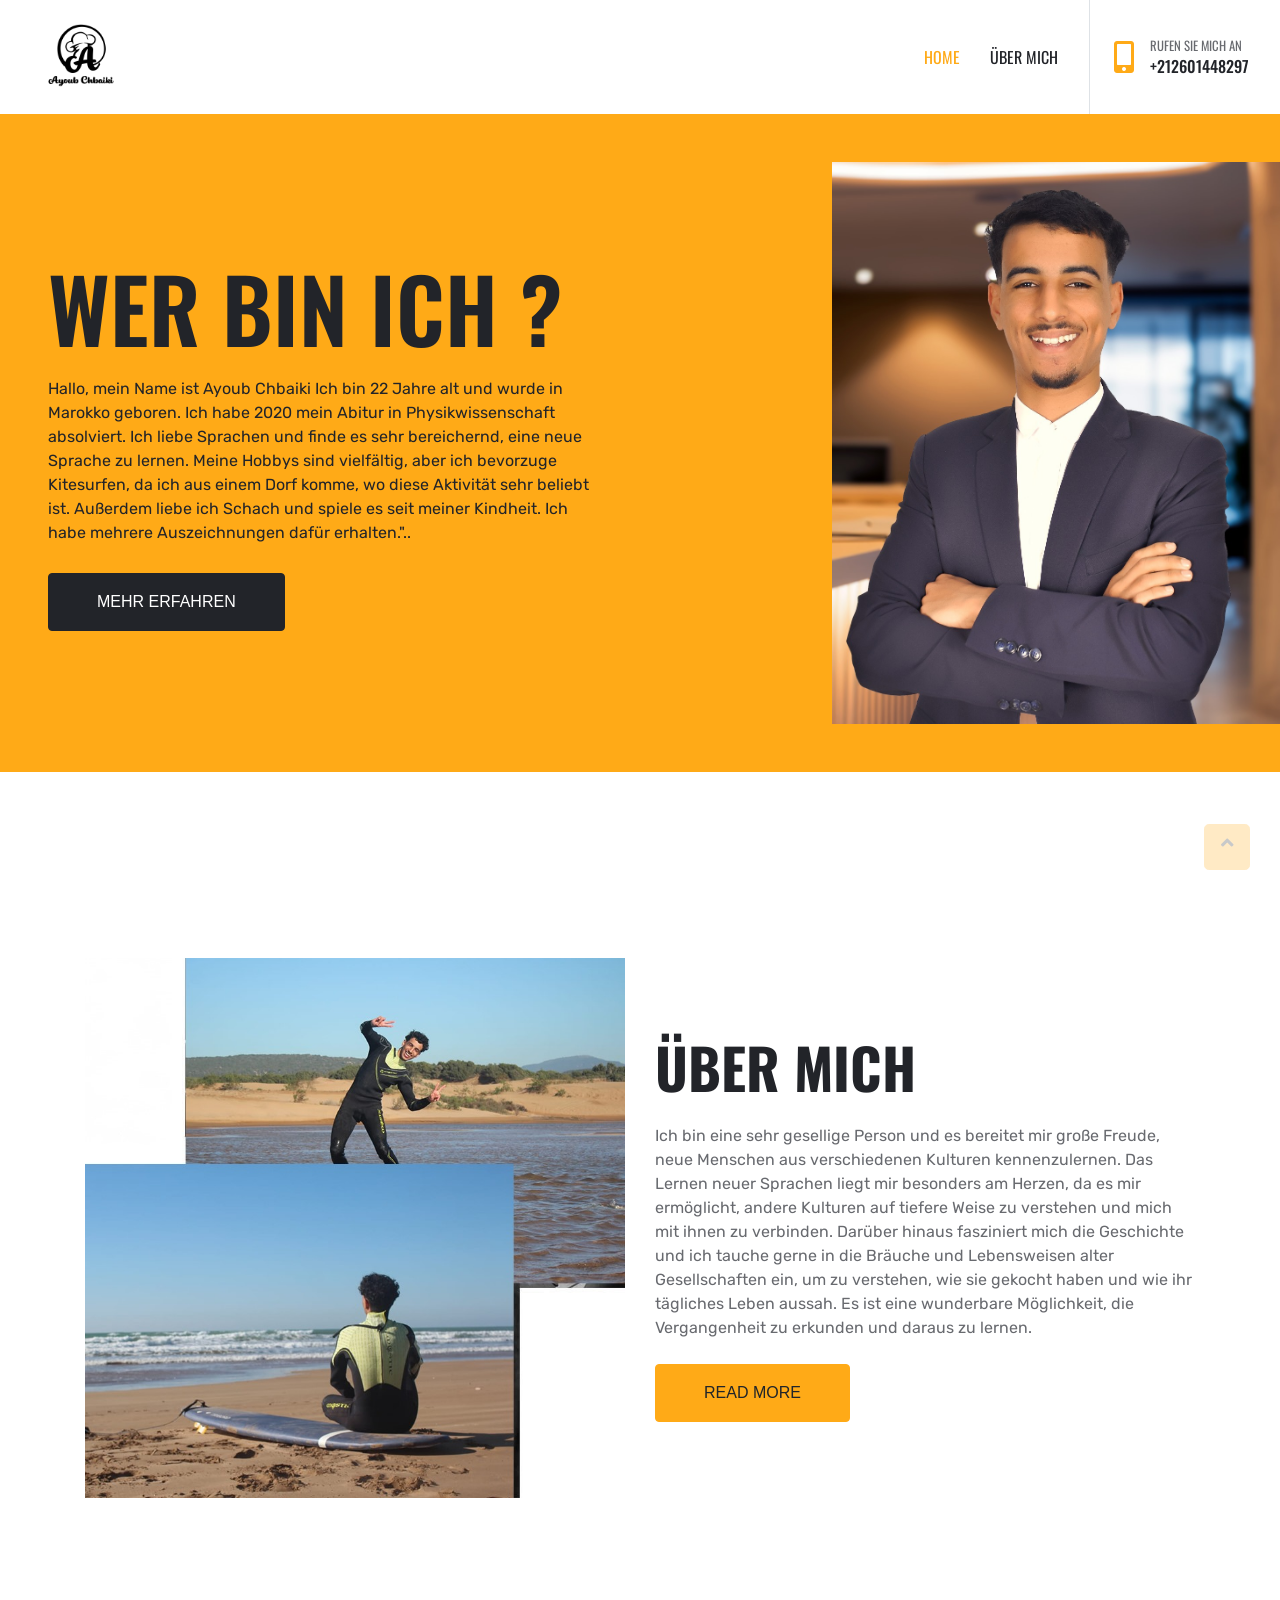
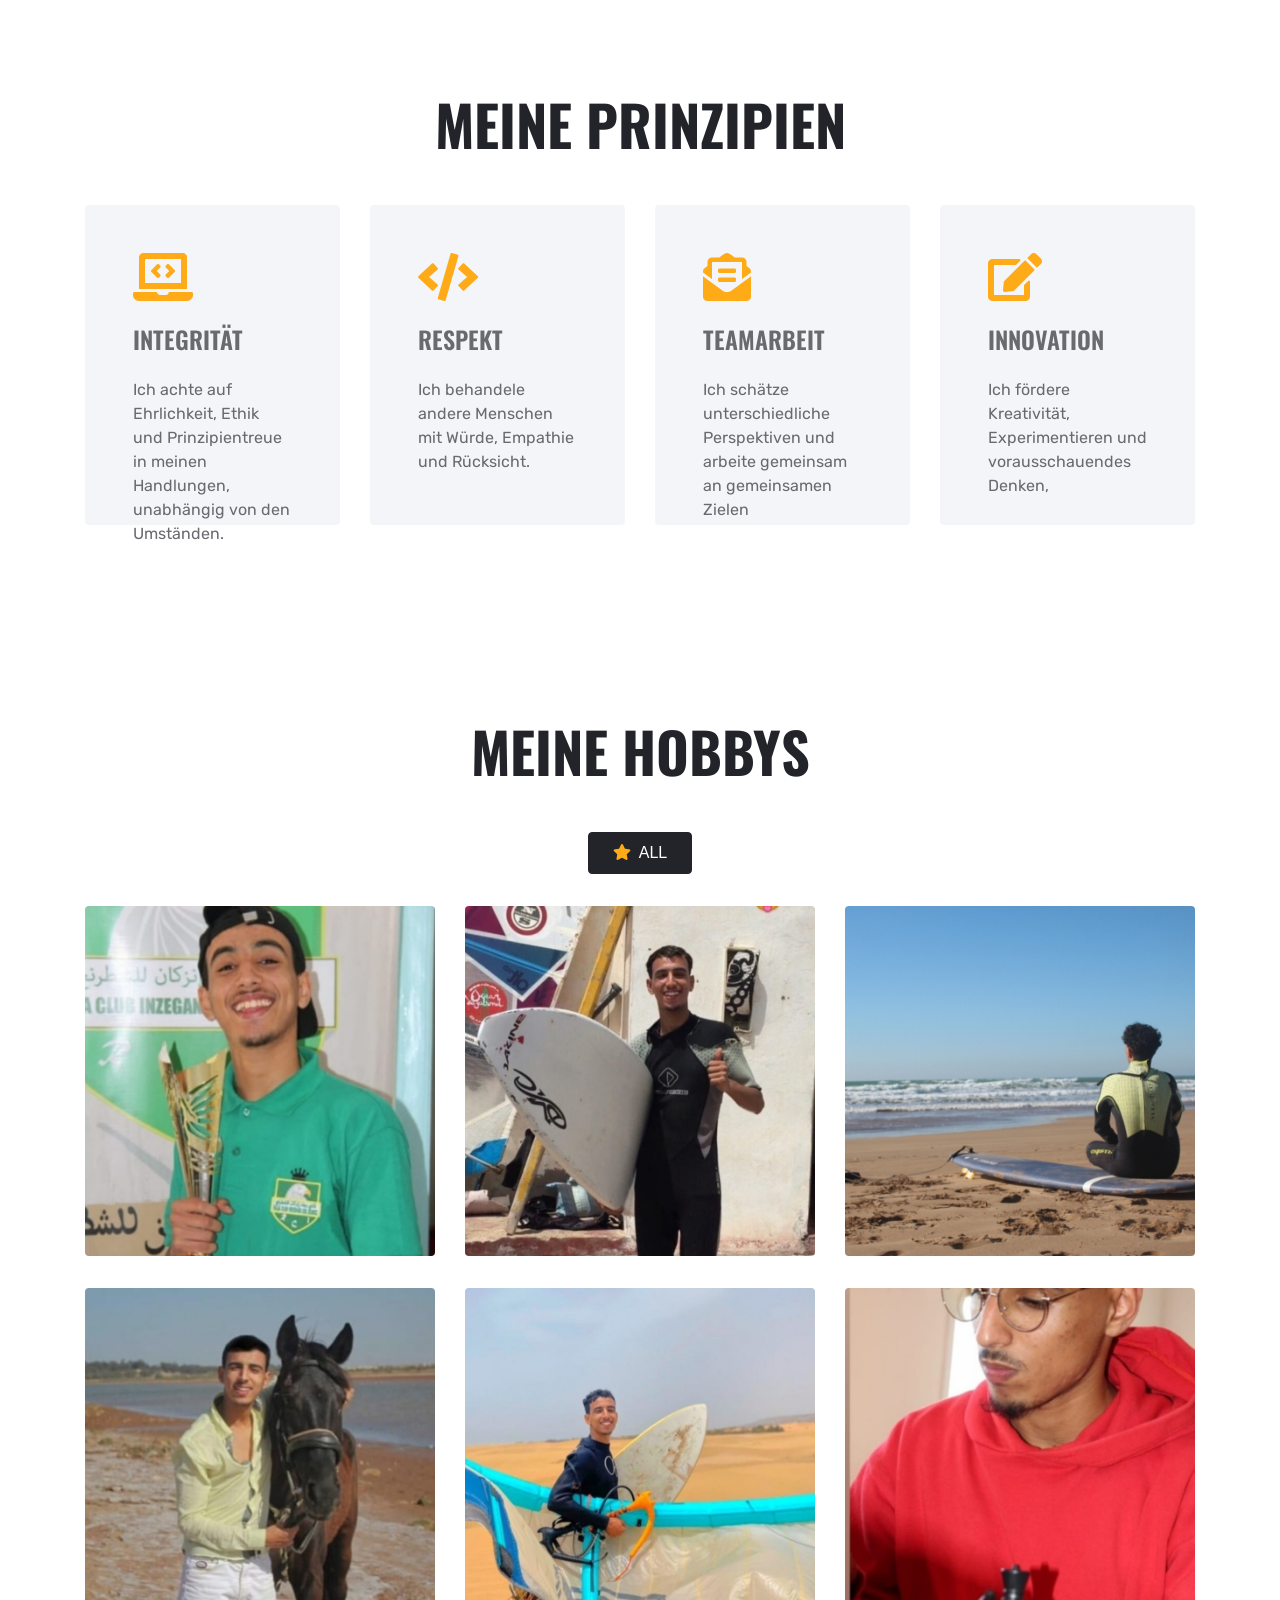
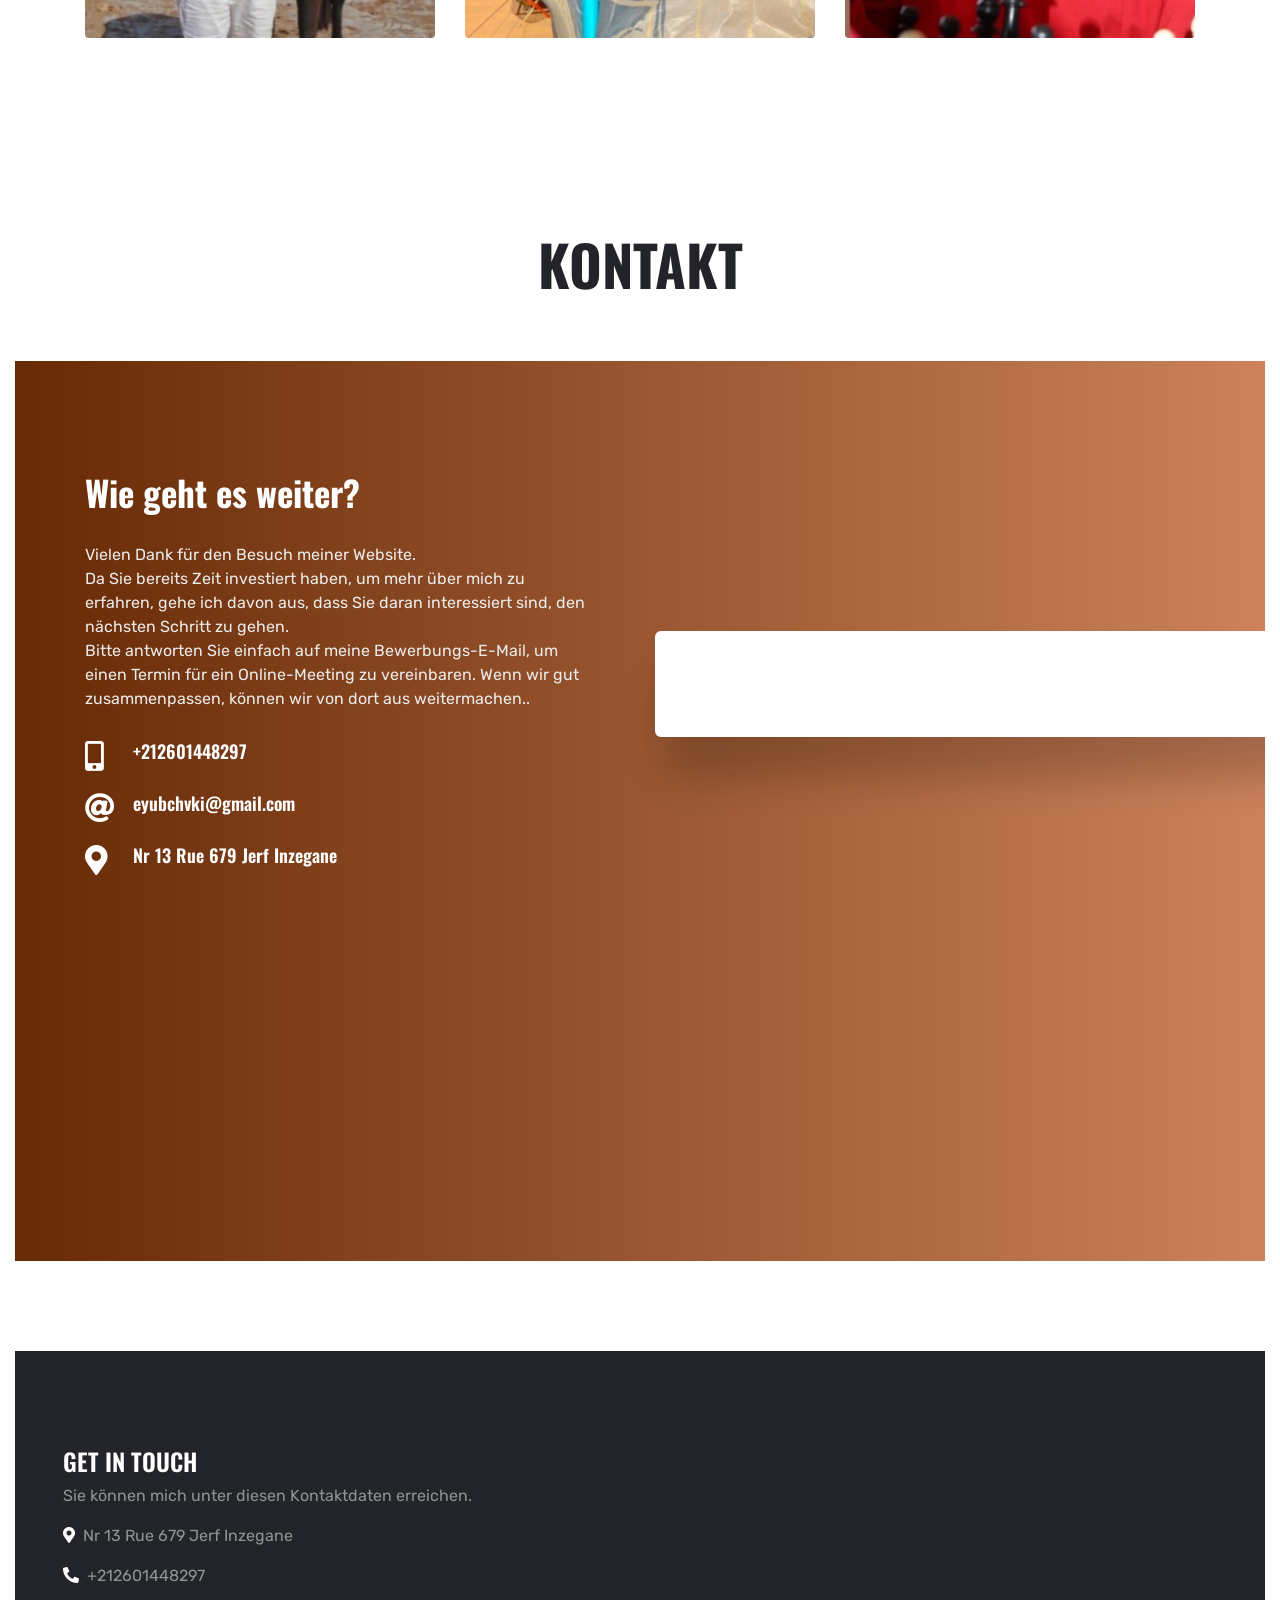
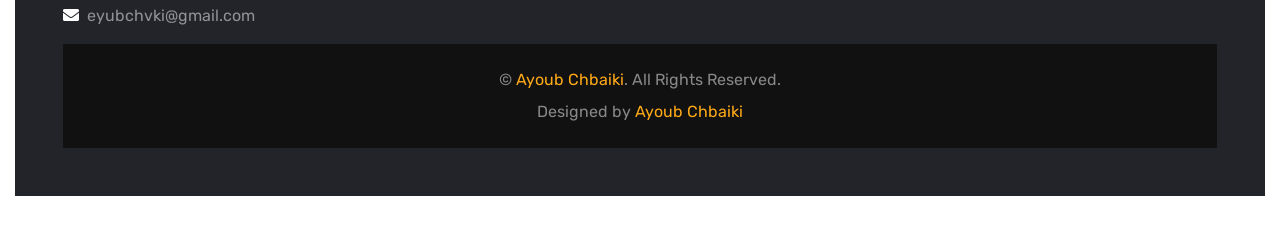
==== index.html @ 662f970b "Add files via upload" ====
<html lang="en">
<head>
    <meta charset="UTF-8">
    <meta name="viewport" content="width=device-width, initial-scale=1.0">
    <title>Wilkommen</title>
</head>
<body>
    <!DOCTYPE html>
<html lang="en">

<head>
    <meta charset="utf-8">
    <title>Ayoub Chbaiki</title>
    <meta content="width=device-width, initial-scale=1.0" name="viewport">
    <meta content="Free HTML Templates" name="keywords">
    <meta content="Free HTML Templates" name="description">

    <!-- Favicon -->
    <link href="img/favicon.ico" rel="icon">

    <!-- Google Web Fonts -->
    <link rel="preconnect" href="https://fonts.gstatic.com">
    <link href="https://fonts.googleapis.com/css2?family=Oswald:wght@400;500;600;700&family=Rubik&display=swap" rel="stylesheet"> 

    <!-- Font Awesome -->
    <link href="https://cdnjs.cloudflare.com/ajax/libs/font-awesome/5.15.0/css/all.min.css" rel="stylesheet">

    <!-- Libraries Stylesheet -->
    <link href="lib/owlcarousel/assets/owl.carousel.min.css" rel="stylesheet">
    <link href="lib/lightbox/css/lightbox.min.css" rel="stylesheet">

    <!-- Customized Bootstrap Stylesheet -->
    <link href="css/style.css" rel="stylesheet">
</head>

<body>
    <!-- Navbar Start -->
    <div class="container-fluid bg-white position-relative">
        <nav class="navbar navbar-expand-lg bg-white navbar-light py-3 py-lg-0">
            <a href="index.html" class="navbar-brand text-secondary">
          <img src="img/sbg (1).png" alt="" class="small-image">
            </a>
            <button type="button" class="navbar-toggler" data-toggle="collapse" data-target="#navbarCollapse">
                <span class="navbar-toggler-icon"></span>
            </button>
            <div class="collapse navbar-collapse" id="navbarCollapse">
                <div class="navbar-nav ml-auto py-0 pr-3 border-right">
                    <a href="ayoub.html" class="nav-item nav-link active">Home</a>
                    <a href="about.html" class="nav-item nav-link">Über mich </a>
                        </div>
               
                <div class="d-none d-lg-flex align-items-center pl-4">
                    <i class="fa fa-2x fa-mobile-alt text-primary mr-3"></i>
                    <div>
                        <h6 class="text-body text-uppercase mb-1"><small>Rufen Sie mich an </small></h6>
                        <h6 class="m-0">+212601448297</h6>
                    </div>
                </div>
            </div>
        </nav>
    </div>
    <!-- Navbar End -->


    <!-- Header Start -->
    <div class="container-fluid bg-primary py-5 px-0" style="margin-bottom: 90px;">
        <div class="row mx-0 align-items-center">
            <div class="col-lg-6 px-md-5 text-center text-lg-left">
                <h3 class="display-2 text-uppercase mb-3">Wer bin ich ?</h3>
                <p class="text-dark mb-4">Hallo, mein Name ist Ayoub Chbaiki
                     Ich bin 22 Jahre alt und wurde in Marokko geboren. Ich habe 2020 mein Abitur in Physikwissenschaft absolviert. Ich liebe Sprachen und finde es sehr bereichernd, eine neue Sprache zu lernen. Meine Hobbys sind vielfältig, aber ich bevorzuge Kitesurfen, da ich aus einem Dorf komme, wo diese Aktivität sehr beliebt ist. Außerdem liebe ich Schach und spiele es seit meiner Kindheit.
                     Ich habe mehrere Auszeichnungen dafür erhalten."..</p>
                <a href="about.html" class="btn btn-dark text-uppercase mt-1 py-3 px-5" >Mehr erfahren</a>
            </div>
            <div class="col-lg-6 px-0 text-right">
                <img src="img/Ab.jpg" alt="" width="70%" height="70%">
            </div>
        </div>
    </div>
    <!-- Header End -->


    <!-- About Start -->
    <div class="container-fluid py-5">
        <div class="container py-5">
            <div class="row align-items-center">
                <div class="col-lg-6">
                    <img class="img-fluid mb-4 mb-lg-0" src="img/Surf.jpeg" alt="">
                </div>
                <div class="col-lg-6">
                    <h1 class="display-4 text-uppercase mb-4">ÜBER MICH</h1>
                    <p class="mb-4">Ich bin eine sehr gesellige Person und es bereitet mir große Freude, 
                        neue Menschen aus verschiedenen Kulturen kennenzulernen. 
                        Das Lernen neuer Sprachen liegt mir besonders am Herzen,
                         da es mir ermöglicht, andere Kulturen auf tiefere Weise zu verstehen und mich mit ihnen zu verbinden.
                          Darüber hinaus fasziniert mich die Geschichte und ich tauche gerne in die Bräuche und Lebensweisen alter
                           Gesellschaften ein, um zu verstehen, wie sie gekocht haben und wie ihr tägliches Leben aussah. 
                           Es ist eine wunderbare Möglichkeit,
                         die Vergangenheit zu erkunden und daraus zu lernen.</p>
                    <a href="" class="btn btn-primary text-uppercase py-3 px-5">Read More</a>
                </div>
            </div>
        </div>
    </div>
    <!-- About End -->
    

    <!-- Services Start -->
    <div class="container-fluid py-5">
        <div class="container pt-5 pb-3">
            <h1 class="display-4 text-uppercase text-center mb-5">Meine Prinzipien</h1>
            <div class="row">
                <div class="col-lg-3 mb-2">
                    <div class="service-item rounded p-5 mb-4">
                        <i class="fa fa-3x fa-laptop-code text-primary mb-4"></i>
                        <h4 class="text-uppercase mb-4"><span class="d-block text-body">Integrität</span></h4>
                        <p class="m-0">Ich achte auf Ehrlichkeit, Ethik und Prinzipientreue in meinen Handlungen, unabhängig von den Umständen.</p>
                    </div>
                </div>
                <div class="col-lg-3 mb-2">
                    <div class="service-item rounded p-5 mb-4">
                        <i class="fa fa-3x fa-code text-primary mb-4"></i>
                        <h4 class="text-uppercase mb-4"><span class="d-block text-body">Respekt</span></h4>
                        <p class="m-0">Ich behandele andere Menschen mit Würde, Empathie und Rücksicht.</p>
                    </div>
                </div>
                <div class="col-lg-3 mb-2">
                    <div class="service-item rounded p-5 mb-4">
                        <i class="fa fa-3x fa-envelope-open-text text-primary mb-4"></i>
                        <h4 class="text-uppercase mb-4"><span class="d-block text-body">Teamarbeit</span></h4>
                        <p class="m-0">Ich schätze unterschiedliche Perspektiven und arbeite gemeinsam an gemeinsamen Zielen</p>
                    </div>
                </div>
                <div class="col-lg-3 mb-2">
                    <div class="service-item rounded p-5 mb-4">
                        <i class="fa fa-3x fa-edit text-primary mb-4"></i>
                        <h4 class="text-uppercase mb-4"><span class="d-block text-body">Innovation</span></h4>
                        <p class="m-0">Ich fördere Kreativität, Experimentieren und vorausschauendes Denken,</p>
                    </div>
                </div>
            </div>
        </div>
    </div>
    <!-- Services End -->


    <!-- Portfolio Start -->
    <div class="container-fluid py-5">
        <div class="container pt-5 pb-3">
            <h1 class="display-4 text-uppercase text-center mb-5">Meine Hobbys</h1>
            <div class="row">
                <div class="col-12 text-center mb-2">
                    <ul class="list-inline mb-4" id="portfolio-flters">
                        <li class="btn btn-outline-dark text-uppercase py-2 px-4 active" data-filter="*">
                            <i class="fa fa-star text-primary mr-2"></i>All
                        </li>

                    </ul>
                </div>
            </div>
            <div class="row portfolio-container">
                <div class="col-lg-4 col-md-6 mb-4 portfolio-item first">
                    <div class="position-relative rounded overflow-hidden mb-2">
                        <img class="img-fluid w-100" src="img/1.jpg" alt="">
                        <div class="portfolio-btn d-flex align-items-center justify-content-center">
                            <a href="img/1.jpg" data-lightbox="portfolio">
                                <i class="fa fa-4x fa-plus text-primary"></i>
                            </a>
                        </div>
                    </div>
                </div>
                <div class="col-lg-4 col-md-6 mb-4 portfolio-item second">
                    <div class="position-relative rounded overflow-hidden mb-2">
                        <img class="img-fluid w-100" src="img/2.jpg" alt="">
                        <div class="portfolio-btn d-flex align-items-center justify-content-center">
                            <a href="img/2.jpg" data-lightbox="portfolio">
                                <i class="fa fa-4x fa-plus text-primary"></i>
                            </a>
                        </div>
                    </div>
                </div>
                <div class="col-lg-4 col-md-6 mb-4 portfolio-item first">
                    <div class="position-relative rounded overflow-hidden mb-2">
                        <img class="img-fluid w-100" src="img/3.jpg" alt="">
                        <div class="portfolio-btn d-flex align-items-center justify-content-center">
                            <a href="img/3.jpg" data-lightbox="portfolio">
                                <i class="fa fa-4x fa-plus text-primary"></i>
                            </a>
                        </div>
                    </div>
                </div>
                <div class="col-lg-4 col-md-6 mb-4 portfolio-item second">
                    <div class="position-relative rounded overflow-hidden mb-2">
                        <img class="img-fluid w-100" src="img/4.jpg" alt="">
                        <div class="portfolio-btn d-flex align-items-center justify-content-center">
                            <a href="img/4.jpg" data-lightbox="portfolio">
                                <i class="fa fa-4x fa-plus text-primary"></i>
                            </a>
                        </div>
                    </div>
                </div>
                <div class="col-lg-4 col-md-6 mb-4 portfolio-item first">
                    <div class="position-relative rounded overflow-hidden mb-2">
                        <img class="img-fluid w-100" src="img/6.jpg" alt="">
                        <div class="portfolio-btn d-flex align-items-center justify-content-center">
                            <a href="img/6.jpg" data-lightbox="portfolio">
                                <i class="fa fa-4x fa-plus text-primary"></i>
                            </a>
                        </div>
                    </div>
                </div>
                <div class="col-lg-4 col-md-6 mb-4 portfolio-item second">
                    <div class="position-relative rounded overflow-hidden mb-2">
                        <img class="img-fluid w-100" src="img/5.jpg" alt="">
                        <div class="portfolio-btn d-flex align-items-center justify-content-center">
                            <a href="img/5.jpg" data-lightbox="portfolio">
                                <i class="fa fa-4x fa-plus text-primary"></i>
                            </a>
                        </div>
                    </div>
                </div>
            </div>
        </div>
    </div>
    <!-- Portfolio End -->


    <!-- Pricing Plan Start -->
    <div class="container-fluid py-5">
        <div class="container pt-5 pb-3">
            <h1 class="display-4 text-uppercase text-center mb-5">Kontakt</h1>
                        </div>
                        


    <!-- Contact Start -->
    <section class="section-bg" style="background-image: url(https://i.ibb.co/9p3Cnk9/slider-2.jpg);"  data-scroll-index="7">
        <div class="overlay pt-100 pb-100 ">
          <div class="container">
             <div class="row">
                  <div class="col-lg-6 d-flex align-items-center">
                      <div class="contact-info">

                          <h2 class="contact-title">Wie geht es weiter? </h2>
<p>Vielen Dank für den Besuch meiner Website. 
    <br>Da Sie bereits Zeit investiert haben, um mehr über mich zu erfahren, gehe ich davon aus, dass Sie daran interessiert sind, den nächsten Schritt zu gehen. 
    <br> Bitte antworten Sie einfach auf meine Bewerbungs-E-Mail, um einen Termin für ein Online-Meeting zu vereinbaren. Wenn wir gut zusammenpassen, können wir von dort aus weitermachen..</p>                          <ul class="contact-info">
                              <li>
                                <div class="info-left">
                                    <i class="fas fa-mobile-alt"></i>
                                </div>
                                <div class="info-right">
                                    <h4>+212601448297</h4>
                                </div>
                              </li>
                              <li>
                                <div class="info-left">
                                    <i class="fas fa-at"></i>
                                </div>
                                <div class="info-right">
                                    <h4>eyubchvki@gmail.com</h4>
                                </div>
                              </li>
                              <li>
                                <div class="info-left">
                                    <i class="fas fa-map-marker-alt"></i>
                                </div>
                                <div class="info-right">
                                    <h4>Nr 13 Rue 679 Jerf Inzegane</h4>
                                </div>
                              </li>
                          </ul>
                      </div>
                  </div>
                  <div class="col-lg-6 d-flex align-items-center">
                          <div class="contact-form">
                                      <!--Contact Form-->
                                      <form id='contact-form' method='POST'><input type='hidden' name='form-name' value='contactForm' />
                                          <div class="row">
                                             <div class="col-md-12">
                                                <img src="img/portfolio-3.jpg" alt="">
                                              </div>
                                          </div>
                                      </form>
                                  </div>
                  </div>
             </div>
         </div>
            </div>
      </section>
    <!-- Contact End -->


    <!-- Footer Start -->
    <div class="container-fluid bg-dark text-white-50 py-5 px-sm-3 px-md-5" style="margin-top: 90px;">
        <div class="row pt-5">
            <div class="col-lg-12 col-md-12 mb-12">
                <h4 class="text-uppercase text-white mb-6">Get In Touch</h4>
                <p>Sie können mich unter diesen Kontaktdaten erreichen. </p>
                <p><i class="fa fa-map-marker-alt text-white mr-2"></i>Nr 13 Rue 679 Jerf Inzegane </p>
                <p><i class="fa fa-phone-alt text-white mr-2"></i>+212601448297</p>
                <p><i class="fa fa-envelope text-white mr-2"></i>eyubchvki@gmail.com</p>
            </div>
            
           
    </div>
    <div class="container-fluid py-4 px-sm-3 px-md-5" style="background: #111111;">
        <p class="mb-2 text-center text-white-50">&copy; <a href="#">Ayoub Chbaiki</a>. All Rights Reserved.</p>
        <p class="m-0 text-center text-white-50">Designed by <a href="https://htmlcodex.com">Ayoub Chbaiki</a></p>
    </div>
    <!-- Footer End -->


    <!-- Back to Top -->
    <a href="#" class="btn btn-lg btn-primary btn-lg-square back-to-top"><i class="fa fa-angle-up"></i></a>


    <!-- JavaScript Libraries -->
    <script src="https://code.jquery.com/jquery-3.4.1.min.js"></script>
    <script src="https://stackpath.bootstrapcdn.com/bootstrap/4.4.1/js/bootstrap.bundle.min.js"></script>
    <script src="lib/easing/easing.min.js"></script>
    <script src="lib/waypoints/waypoints.min.js"></script>
    <script src="lib/owlcarousel/owl.carousel.min.js"></script>
    <script src="lib/isotope/isotope.pkgd.min.js"></script>
    <script src="lib/lightbox/js/lightbox.min.js"></script>

    <!-- Contact Javascript File -->
    <script src="mail/jqBootstrapValidation.min.js"></script>
    <script src="mail/contact.js"></script>

    <!-- Template Javascript -->
    <script src="js/main.js"></script>
</body>

</html>
</body>
</html>
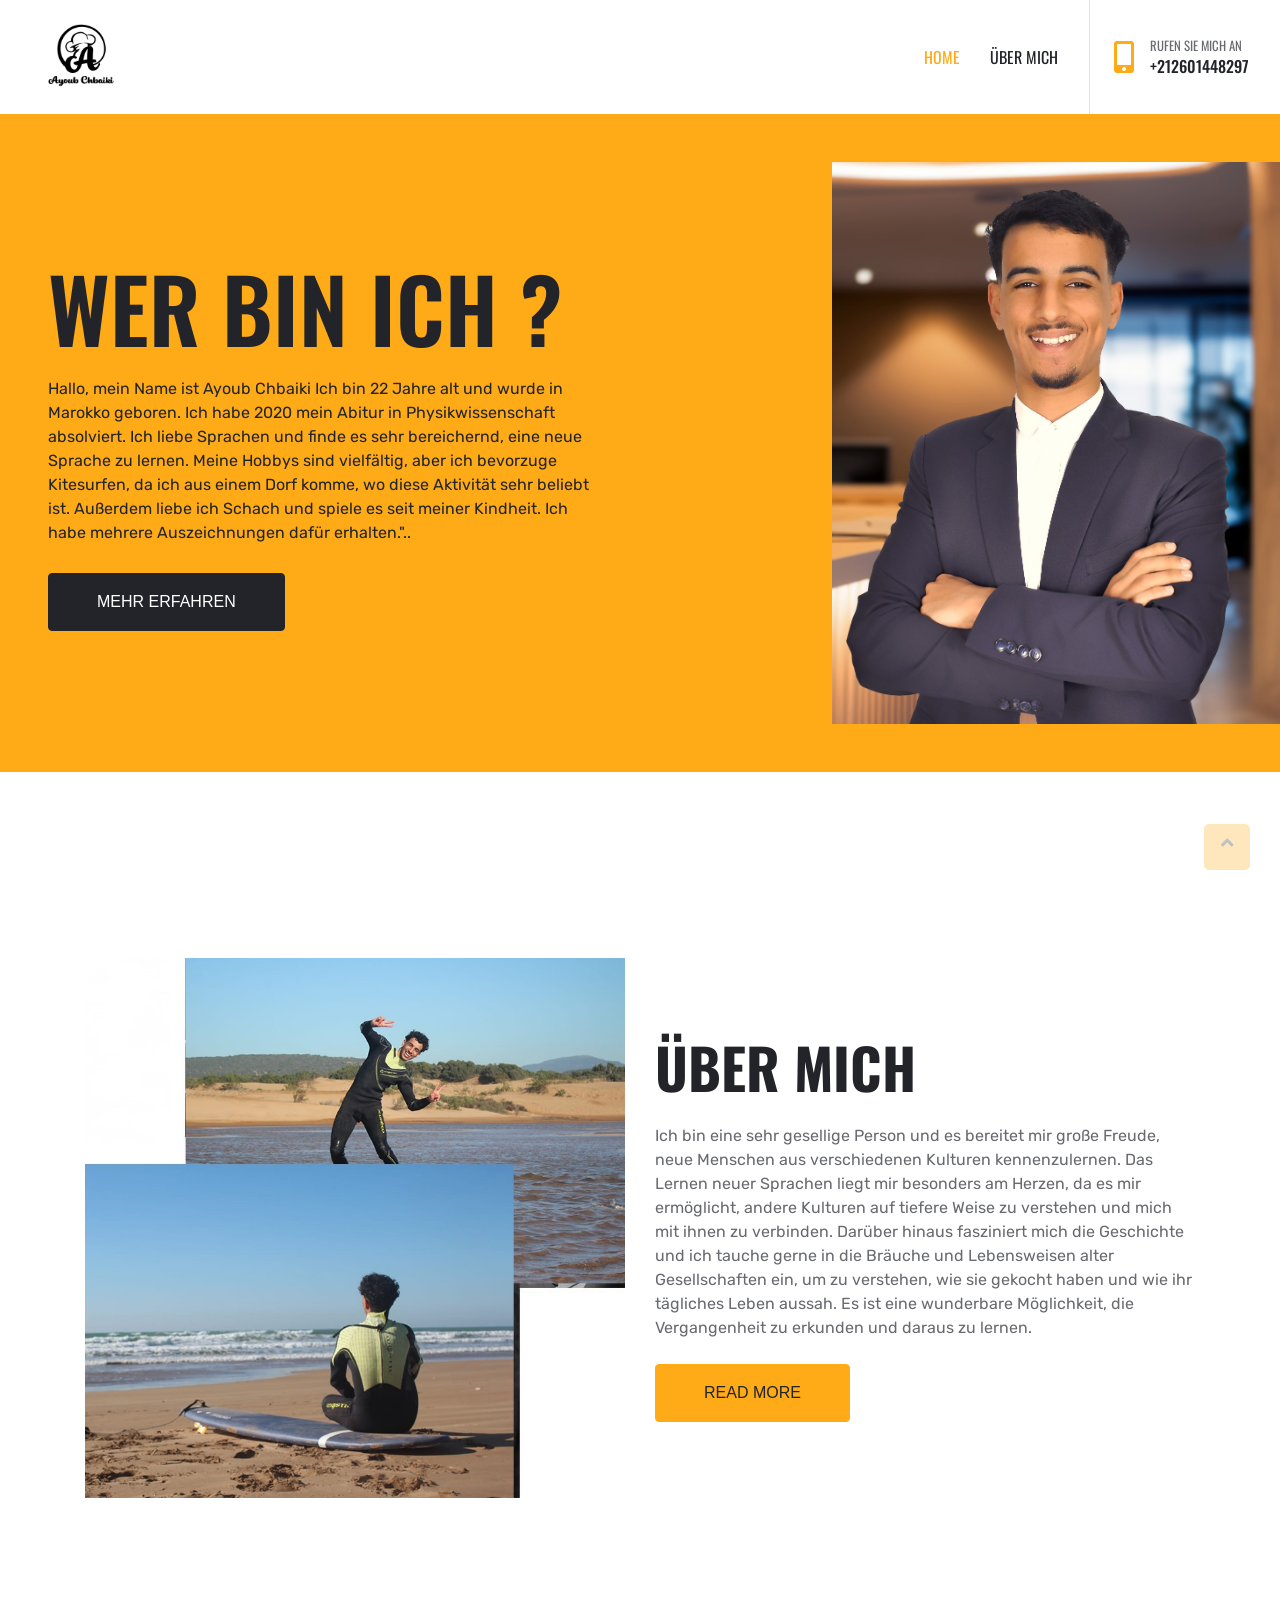
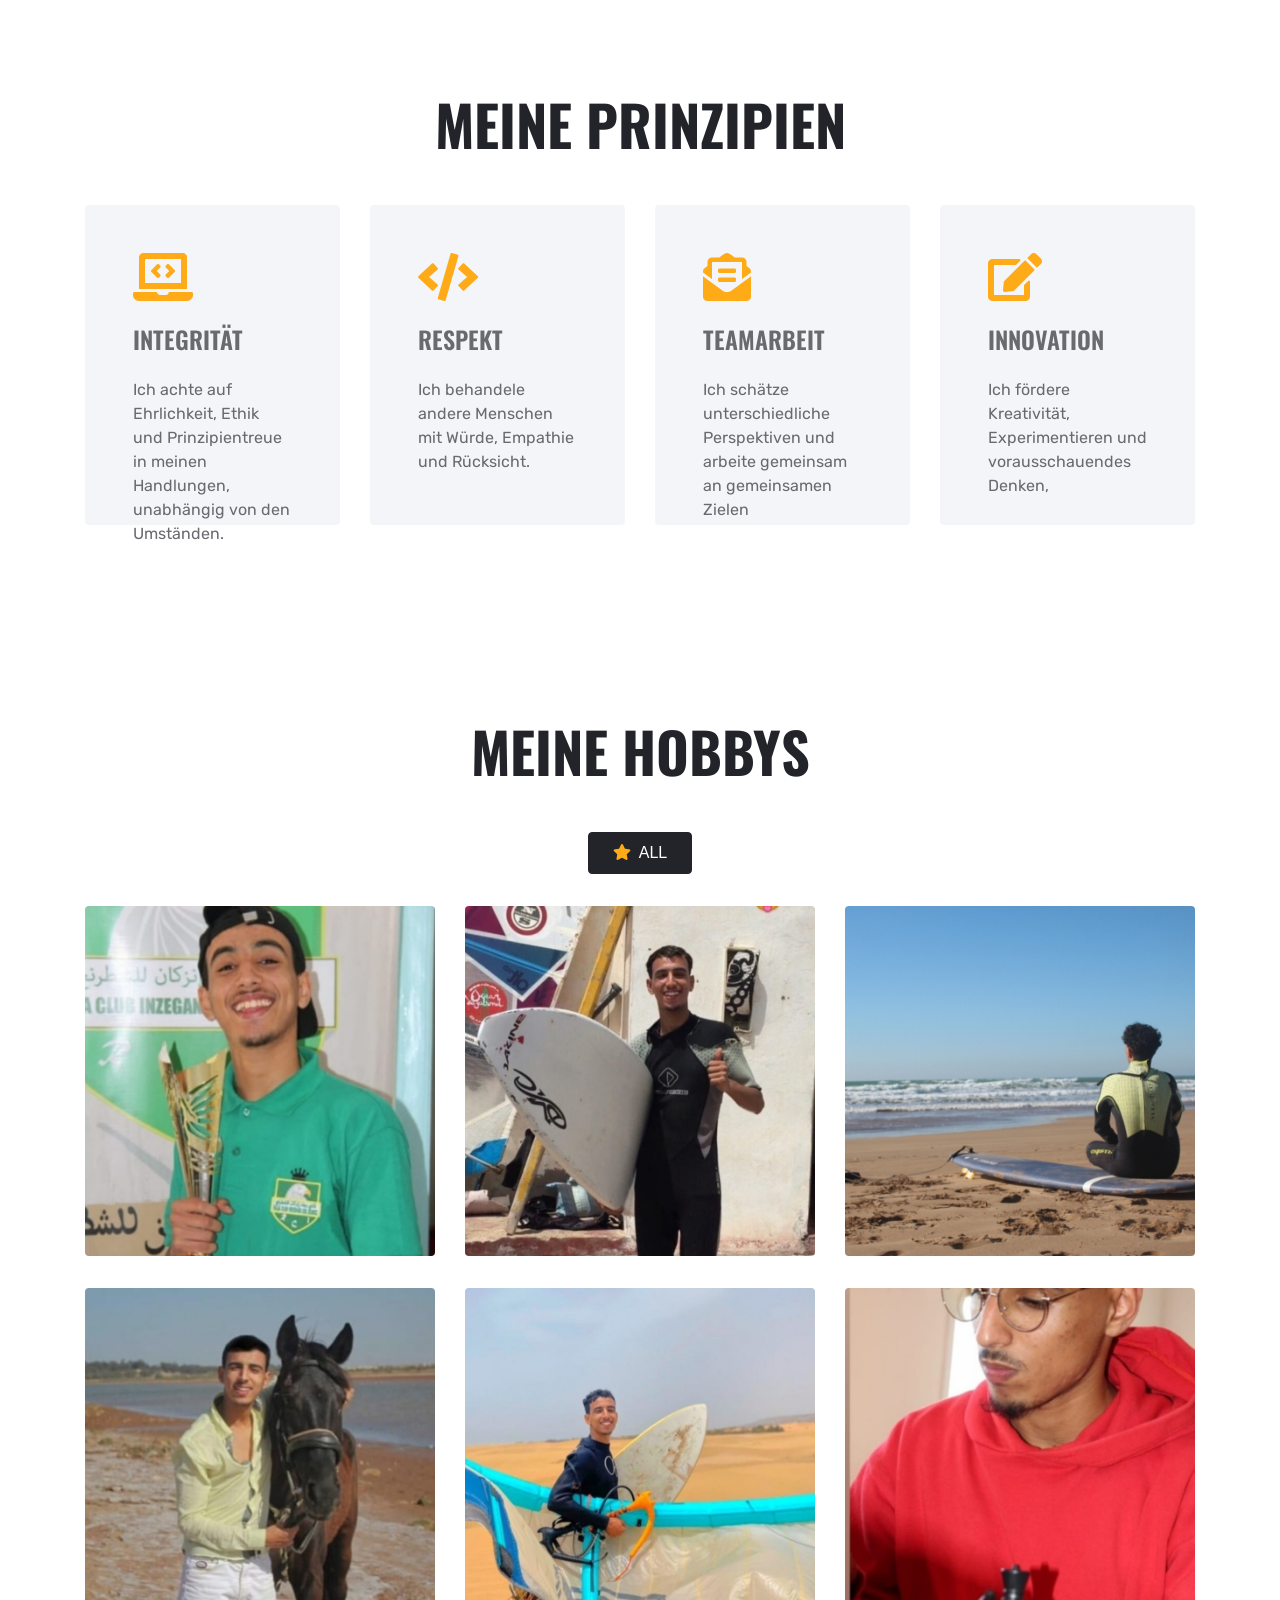
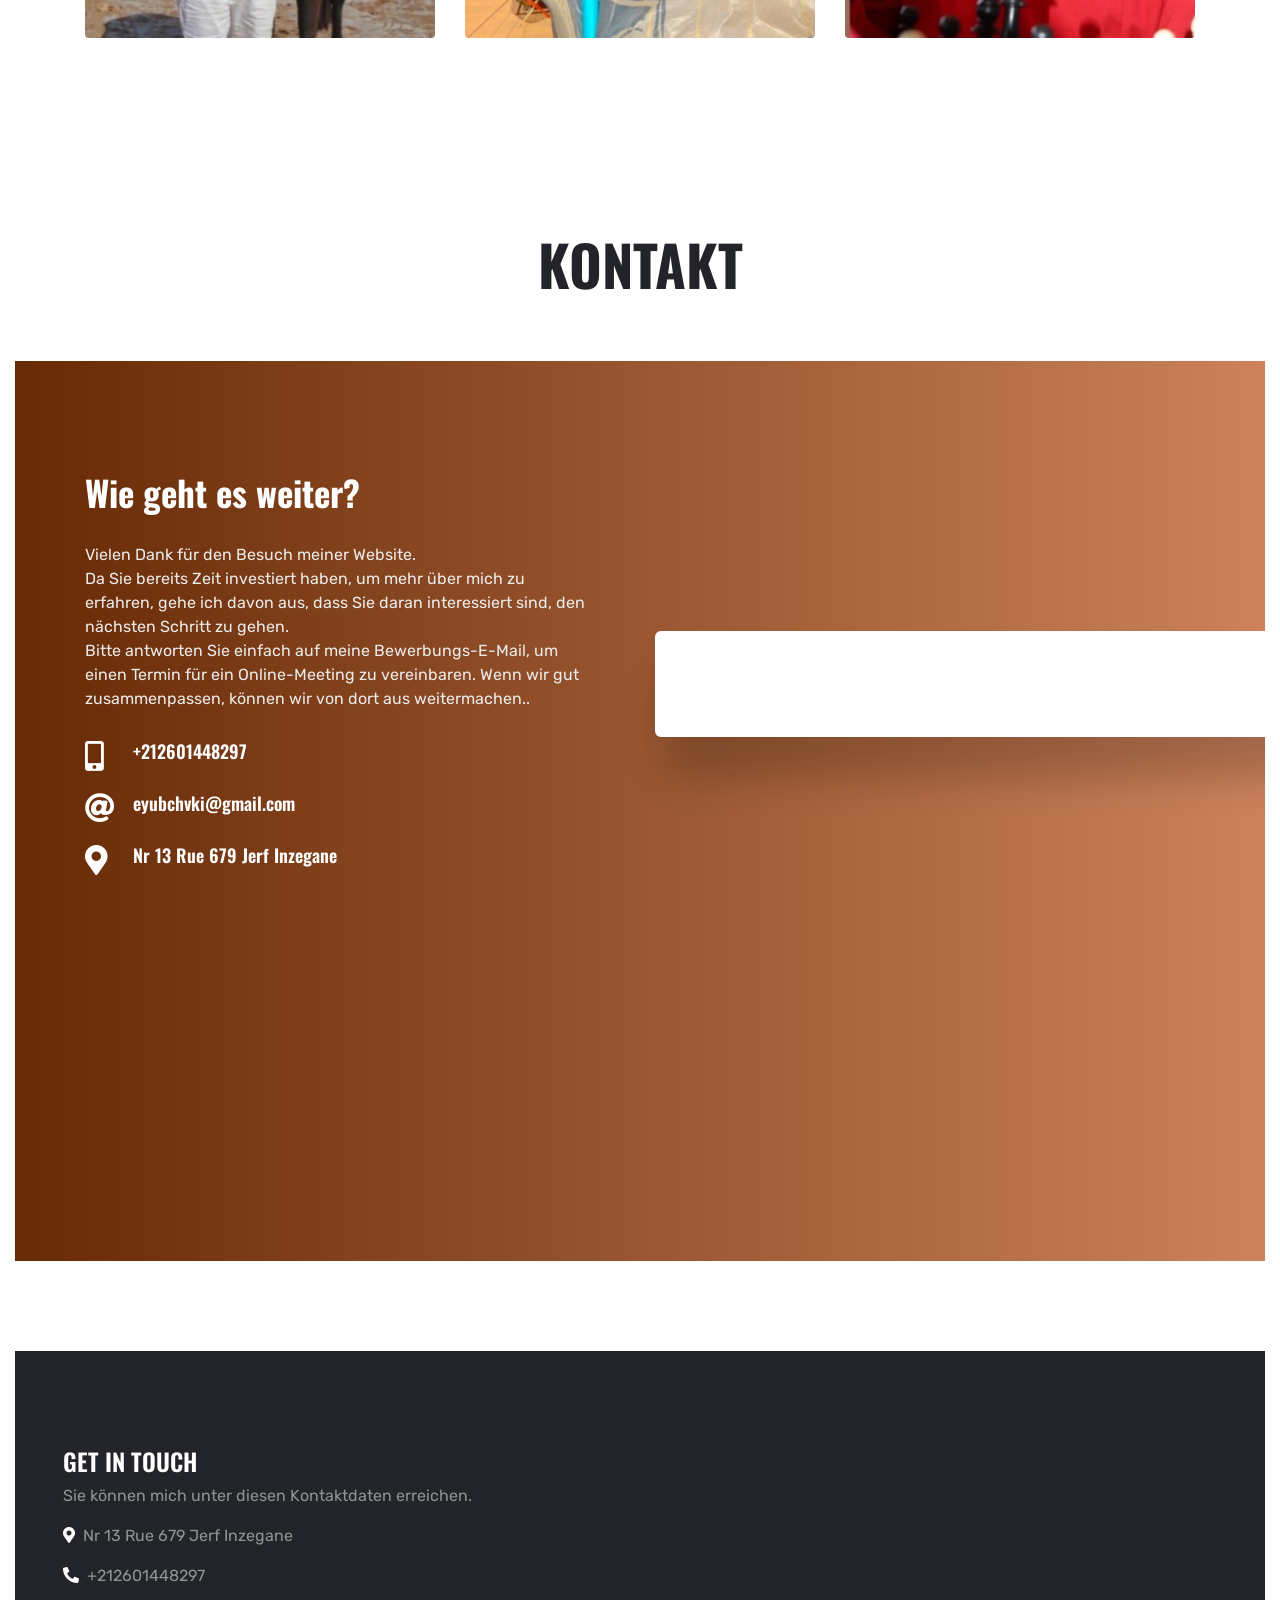
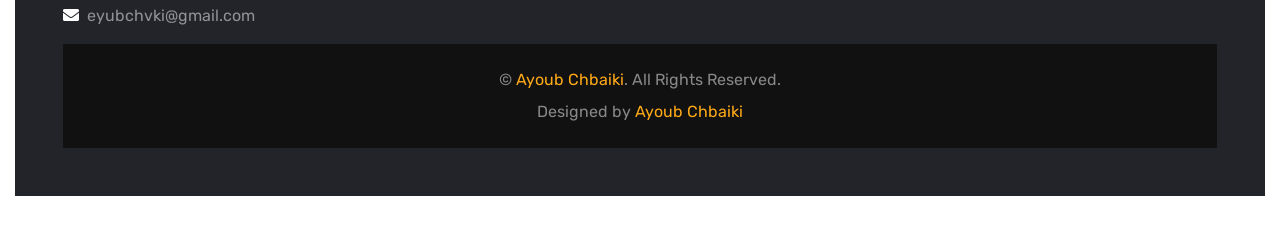
==== commit 8f61706c: "Update index.html" ====
--- a/index.html
+++ b/index.html
@@ -2,7 +2,8 @@
 <head>
     <meta charset="UTF-8">
     <meta name="viewport" content="width=device-width, initial-scale=1.0">
-    <title>Wilkommen</title>
+    <link rel="shortcut icon " href="img/sbg (1).png">
+    <title>Ayoub chbaiki</title>
 </head>
 <body>
     <!DOCTYPE html>
@@ -334,4 +335,4 @@
 
 </html>
 </body>
-</html>+</html>
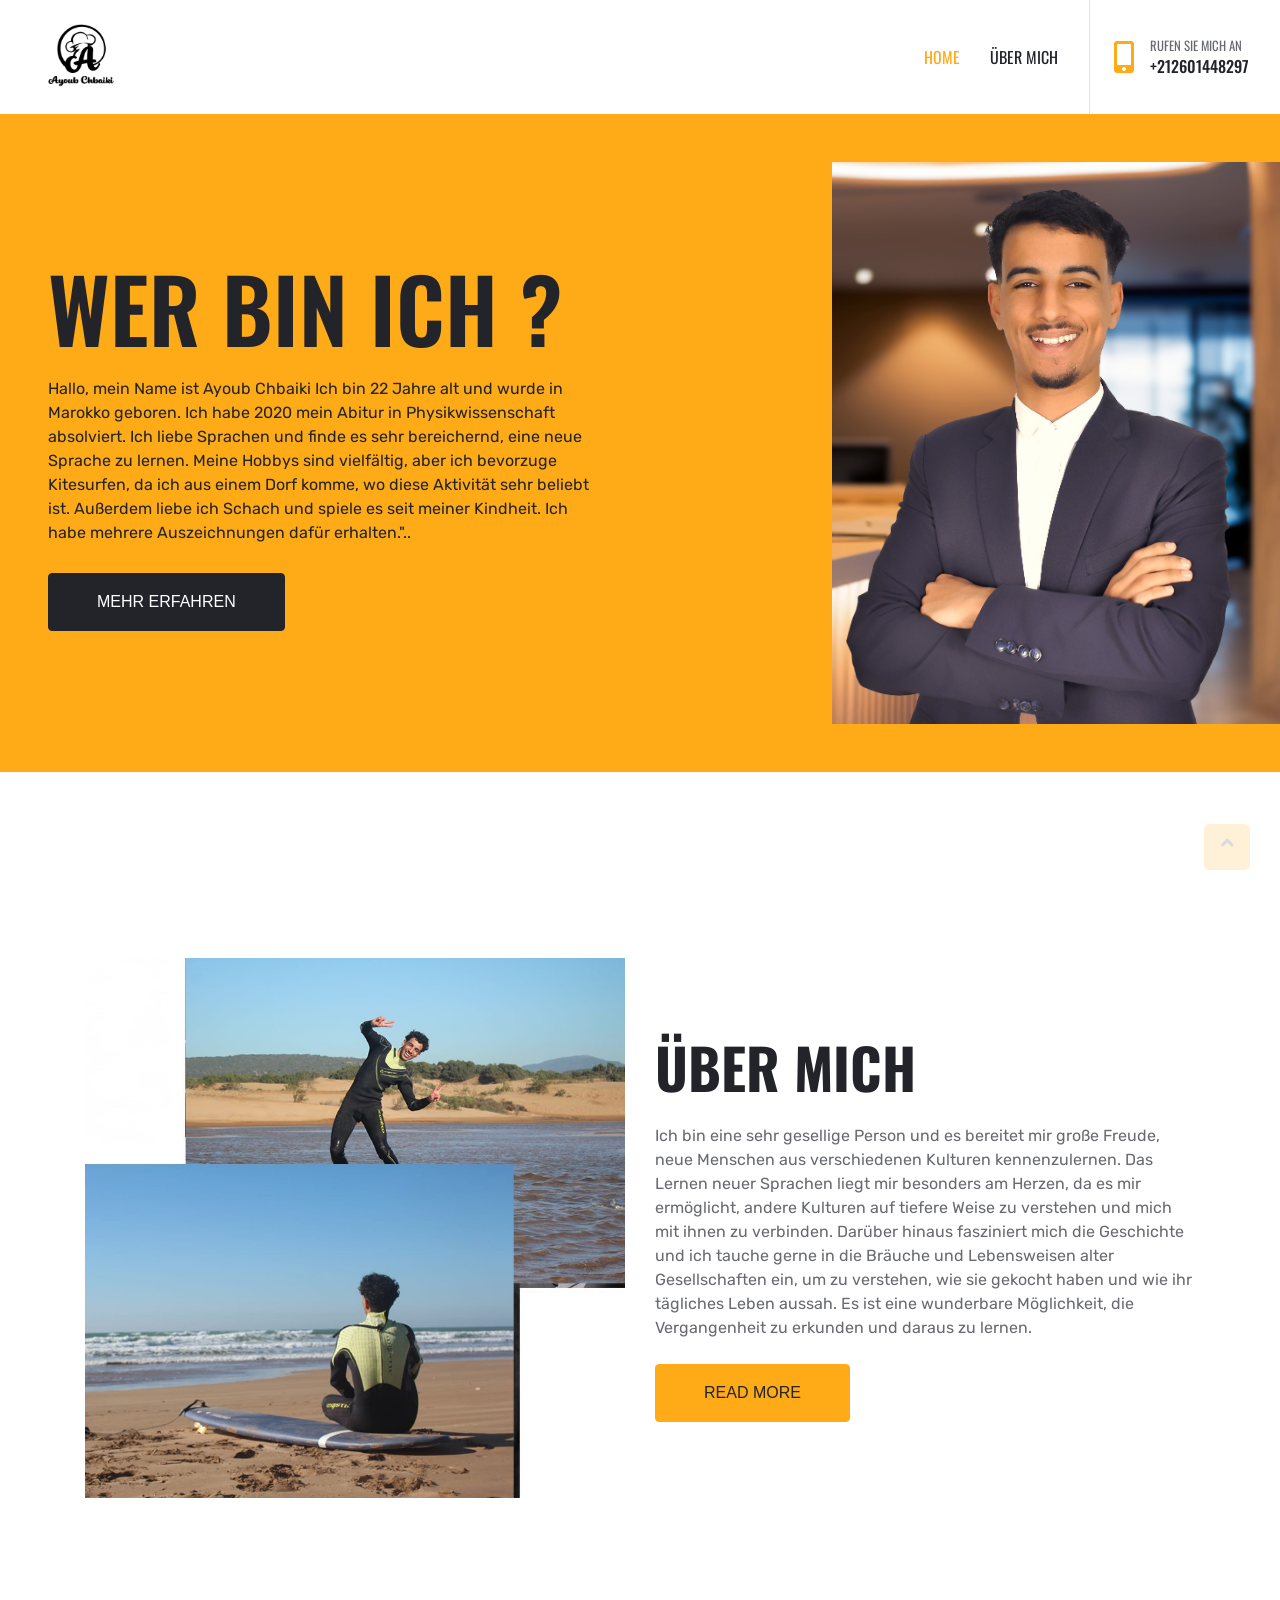
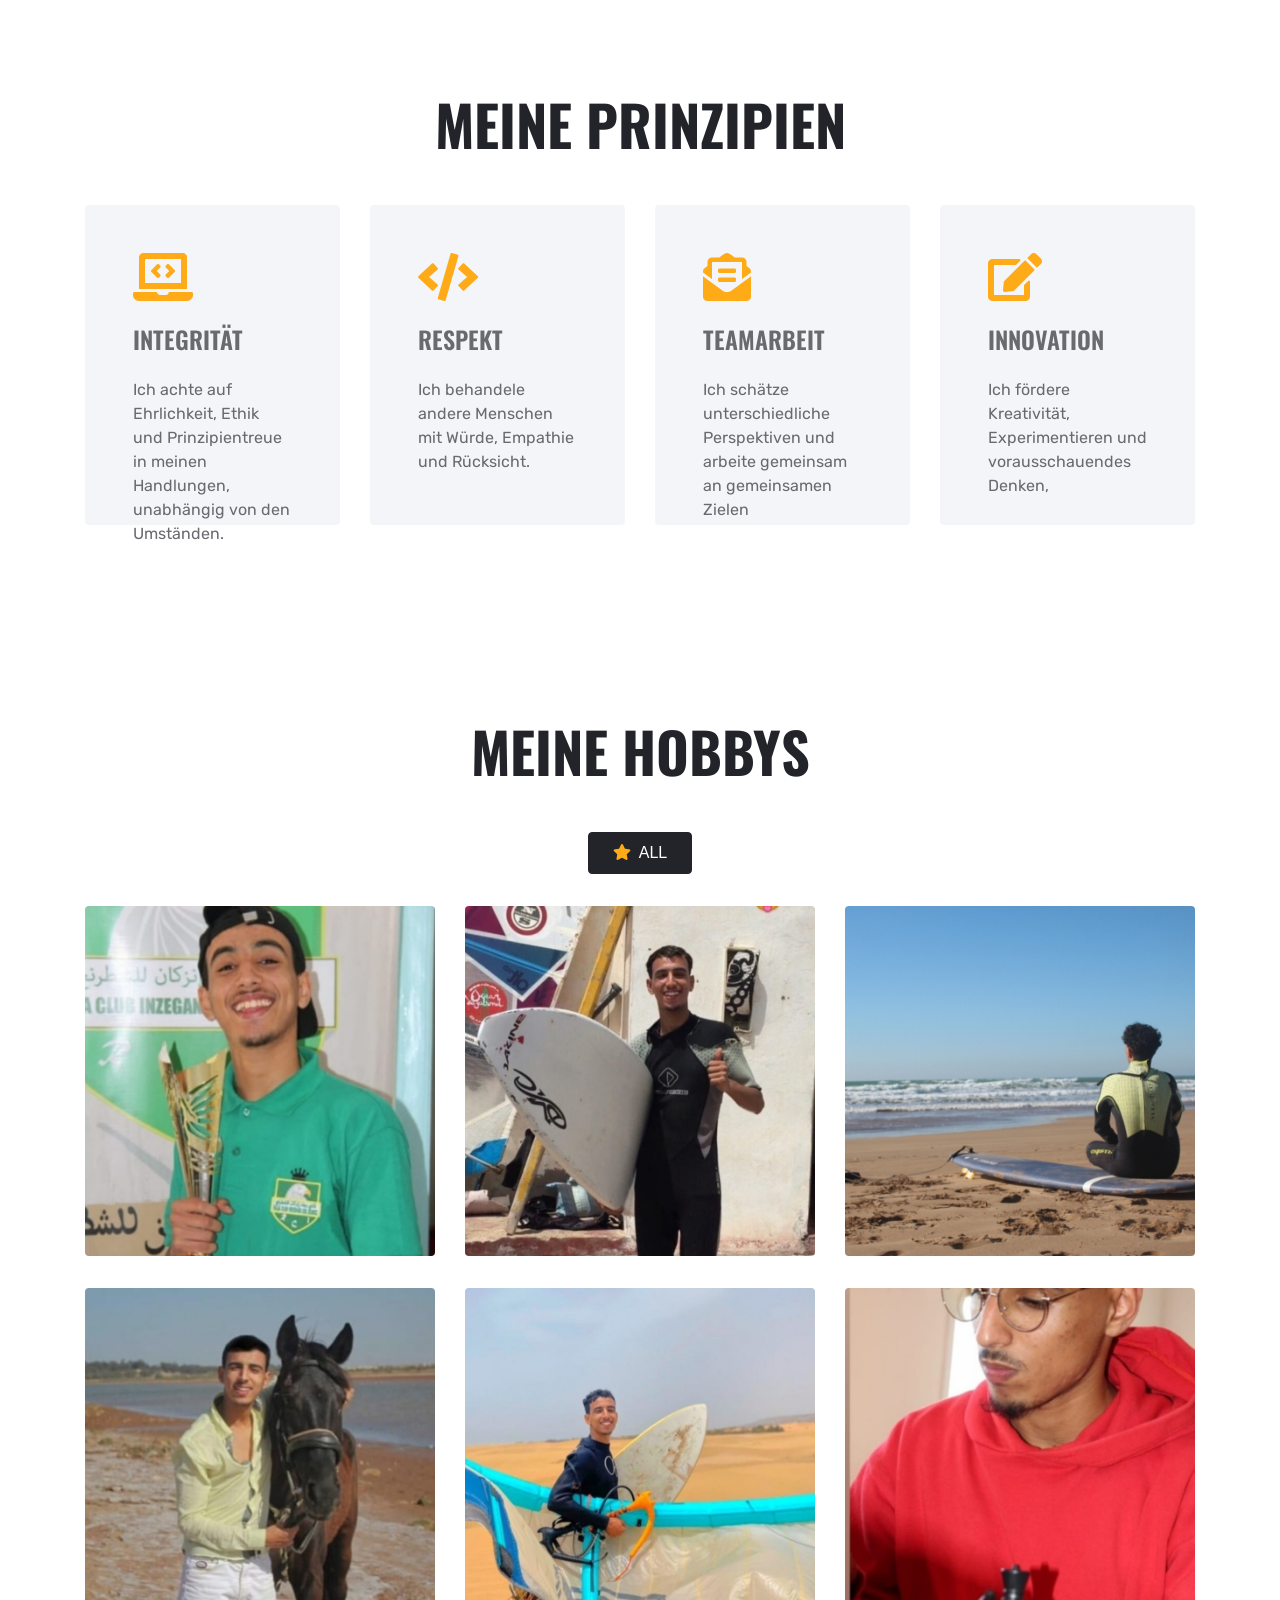
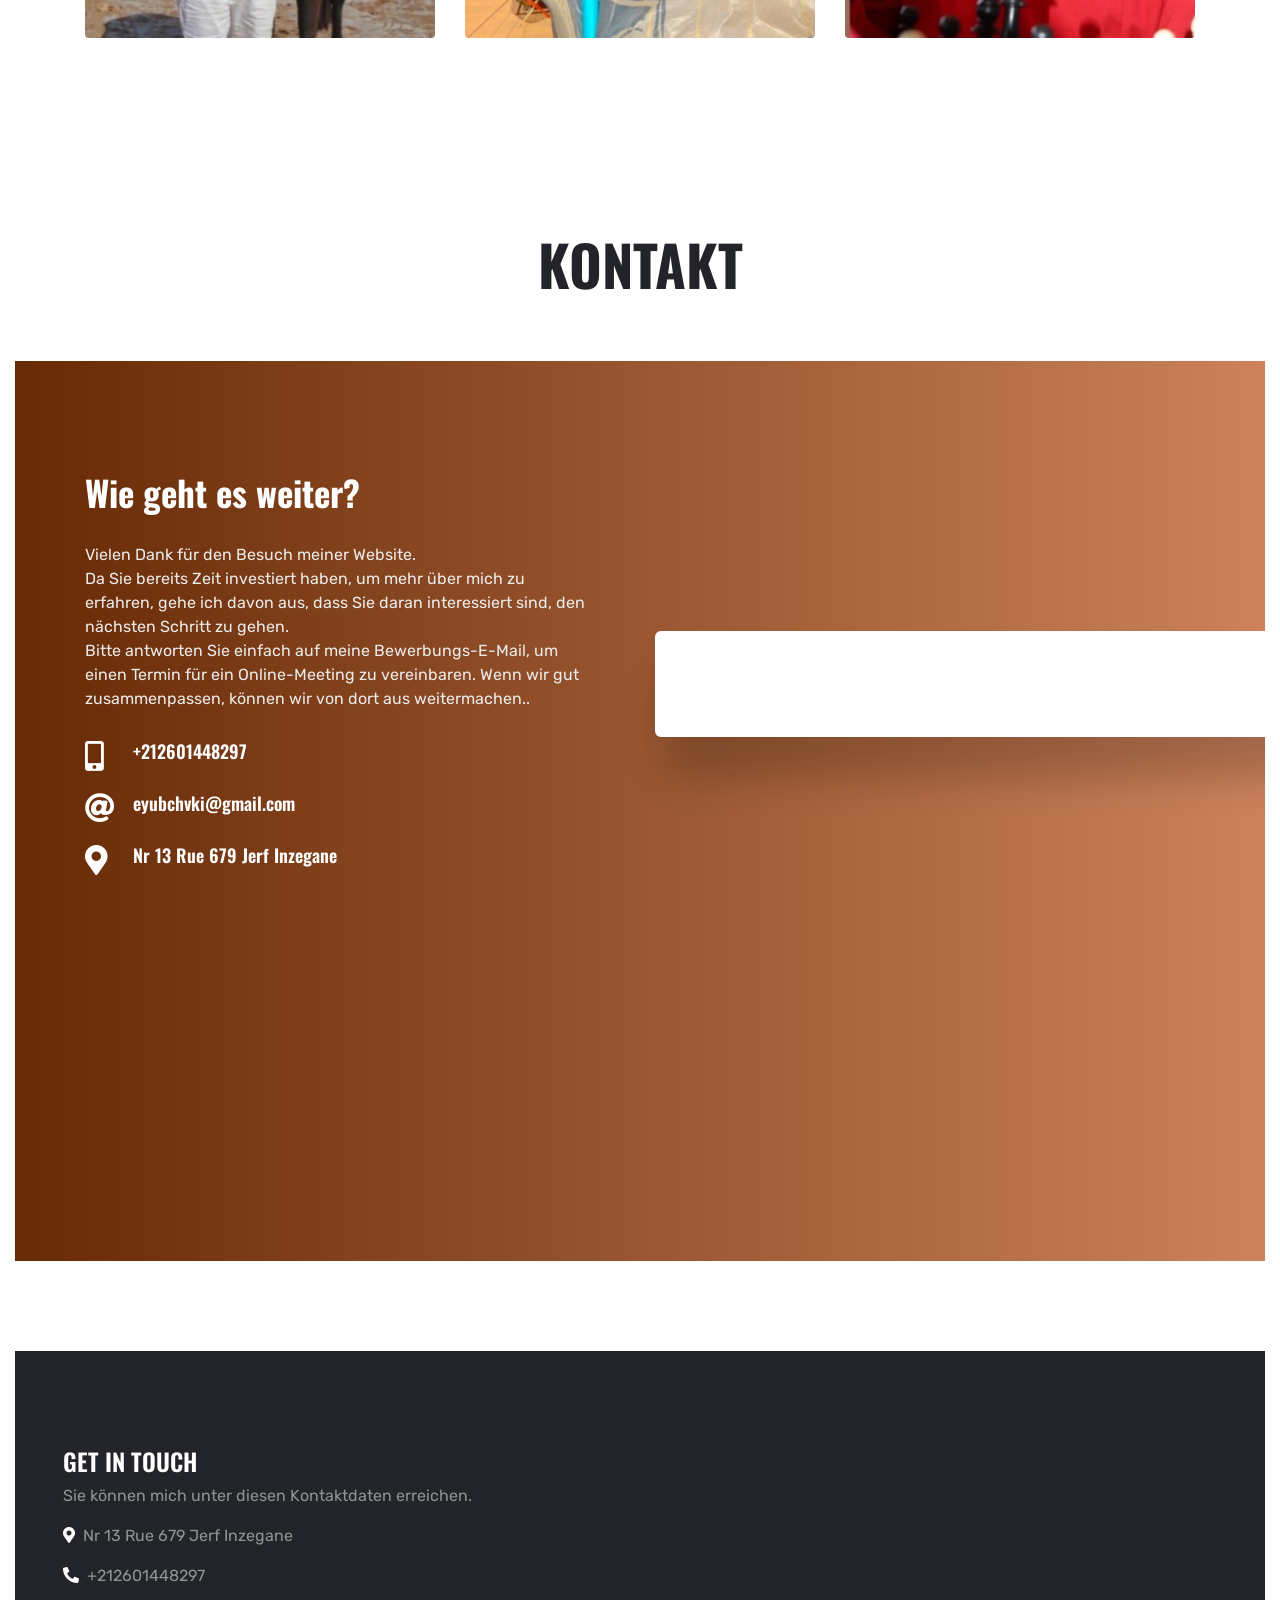
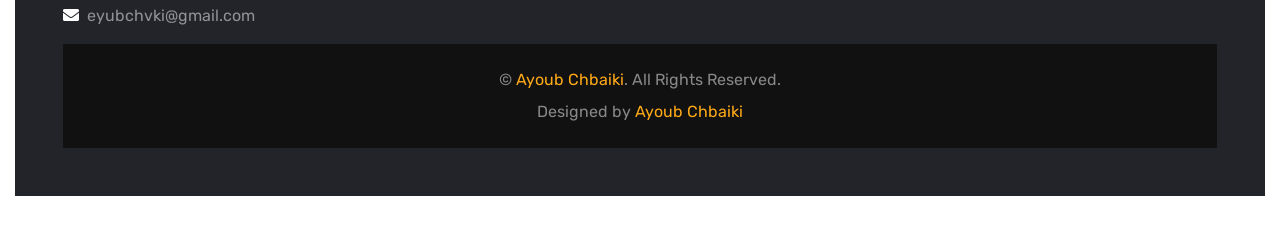
==== commit d692dbf4: "Update index.html" ====
--- a/index.html
+++ b/index.html
@@ -46,7 +46,7 @@
             </button>
             <div class="collapse navbar-collapse" id="navbarCollapse">
                 <div class="navbar-nav ml-auto py-0 pr-3 border-right">
-                    <a href="ayoub.html" class="nav-item nav-link active">Home</a>
+                    <a href="index.html" class="nav-item nav-link active">Home</a>
                     <a href="about.html" class="nav-item nav-link">Über mich </a>
                         </div>
                
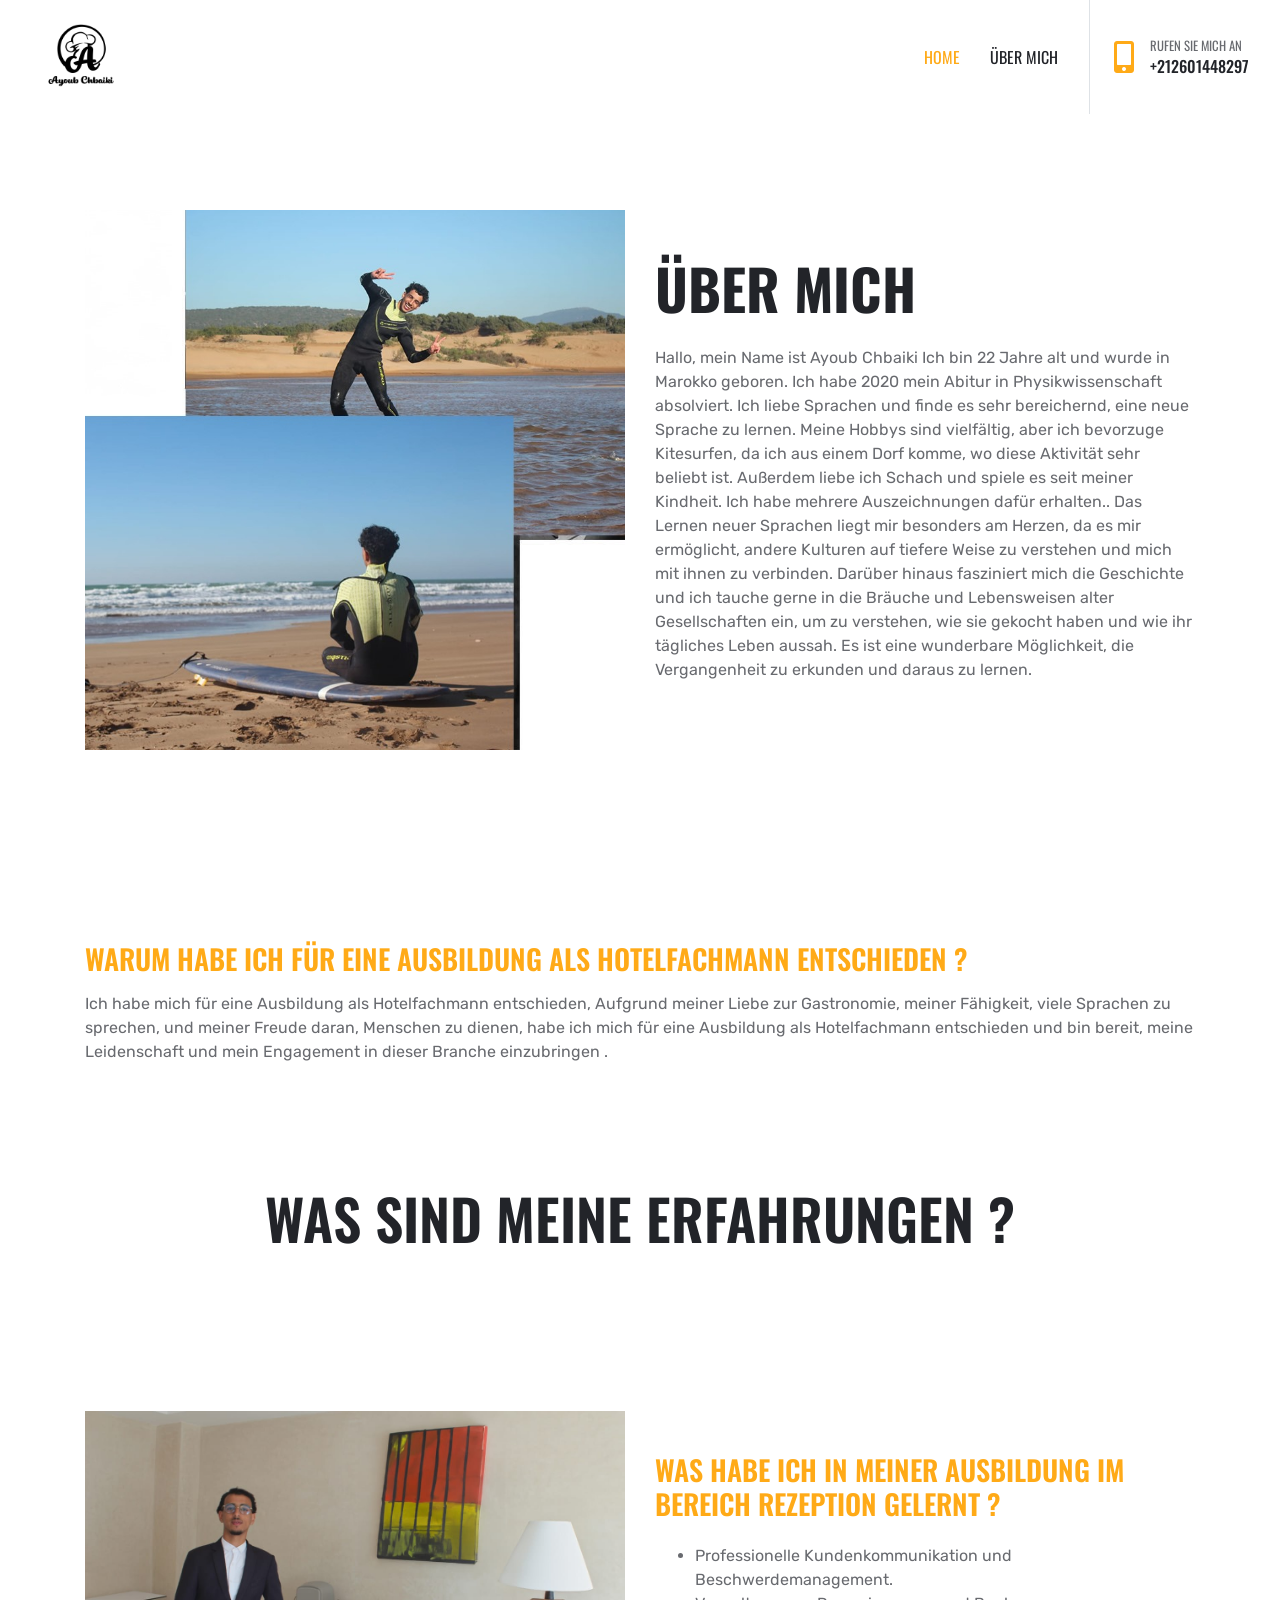
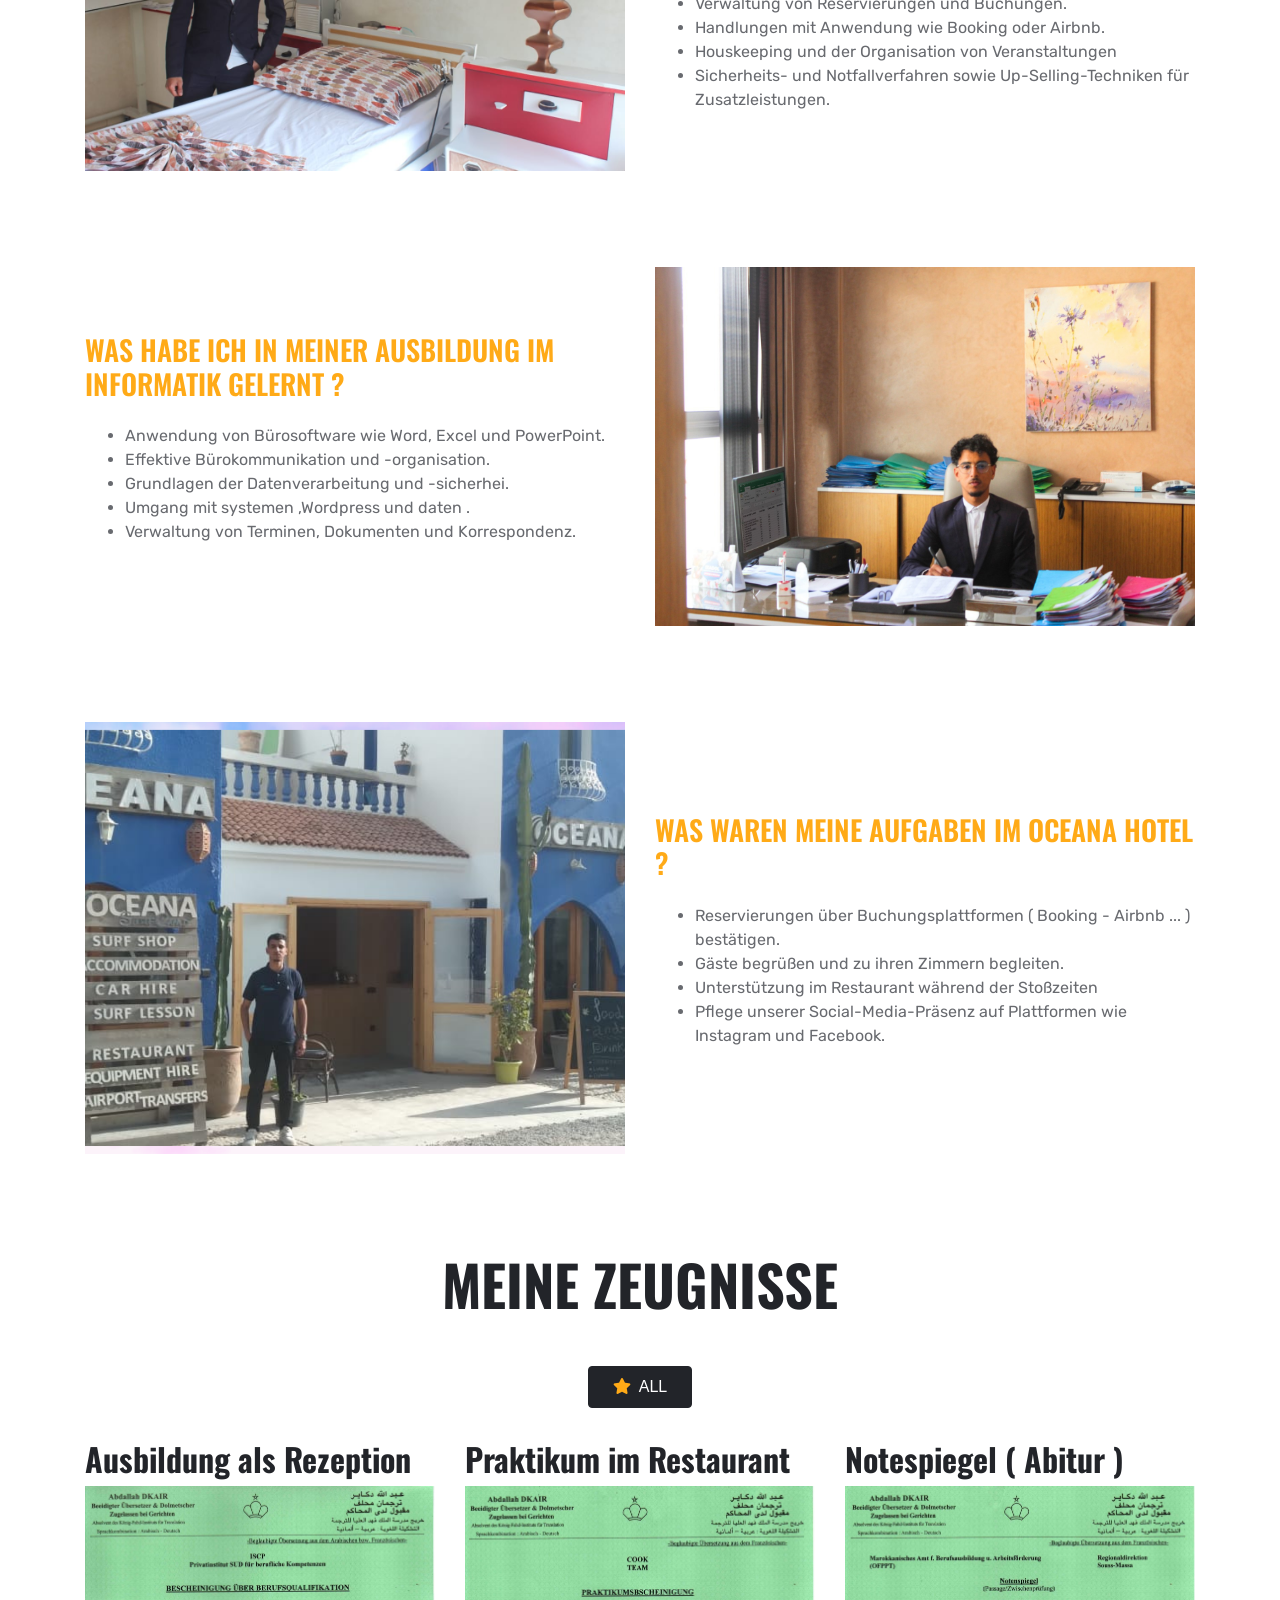
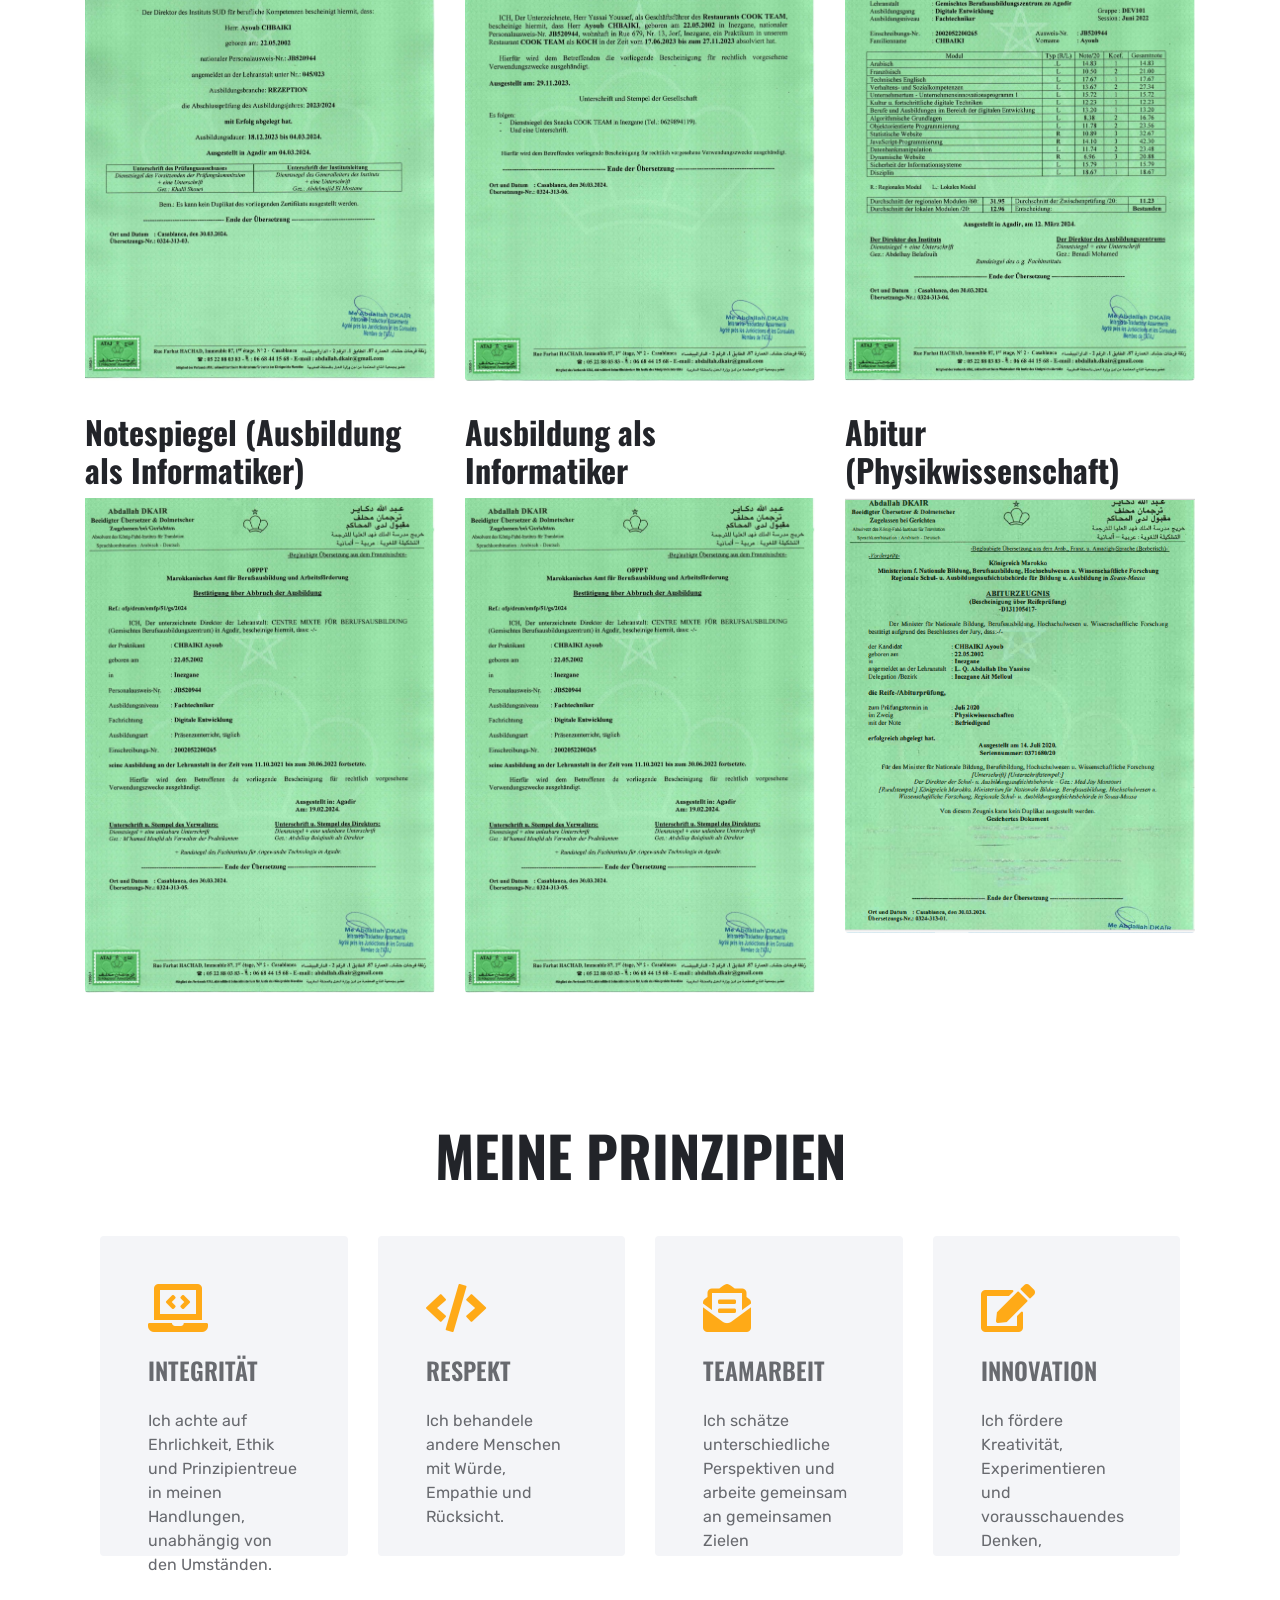
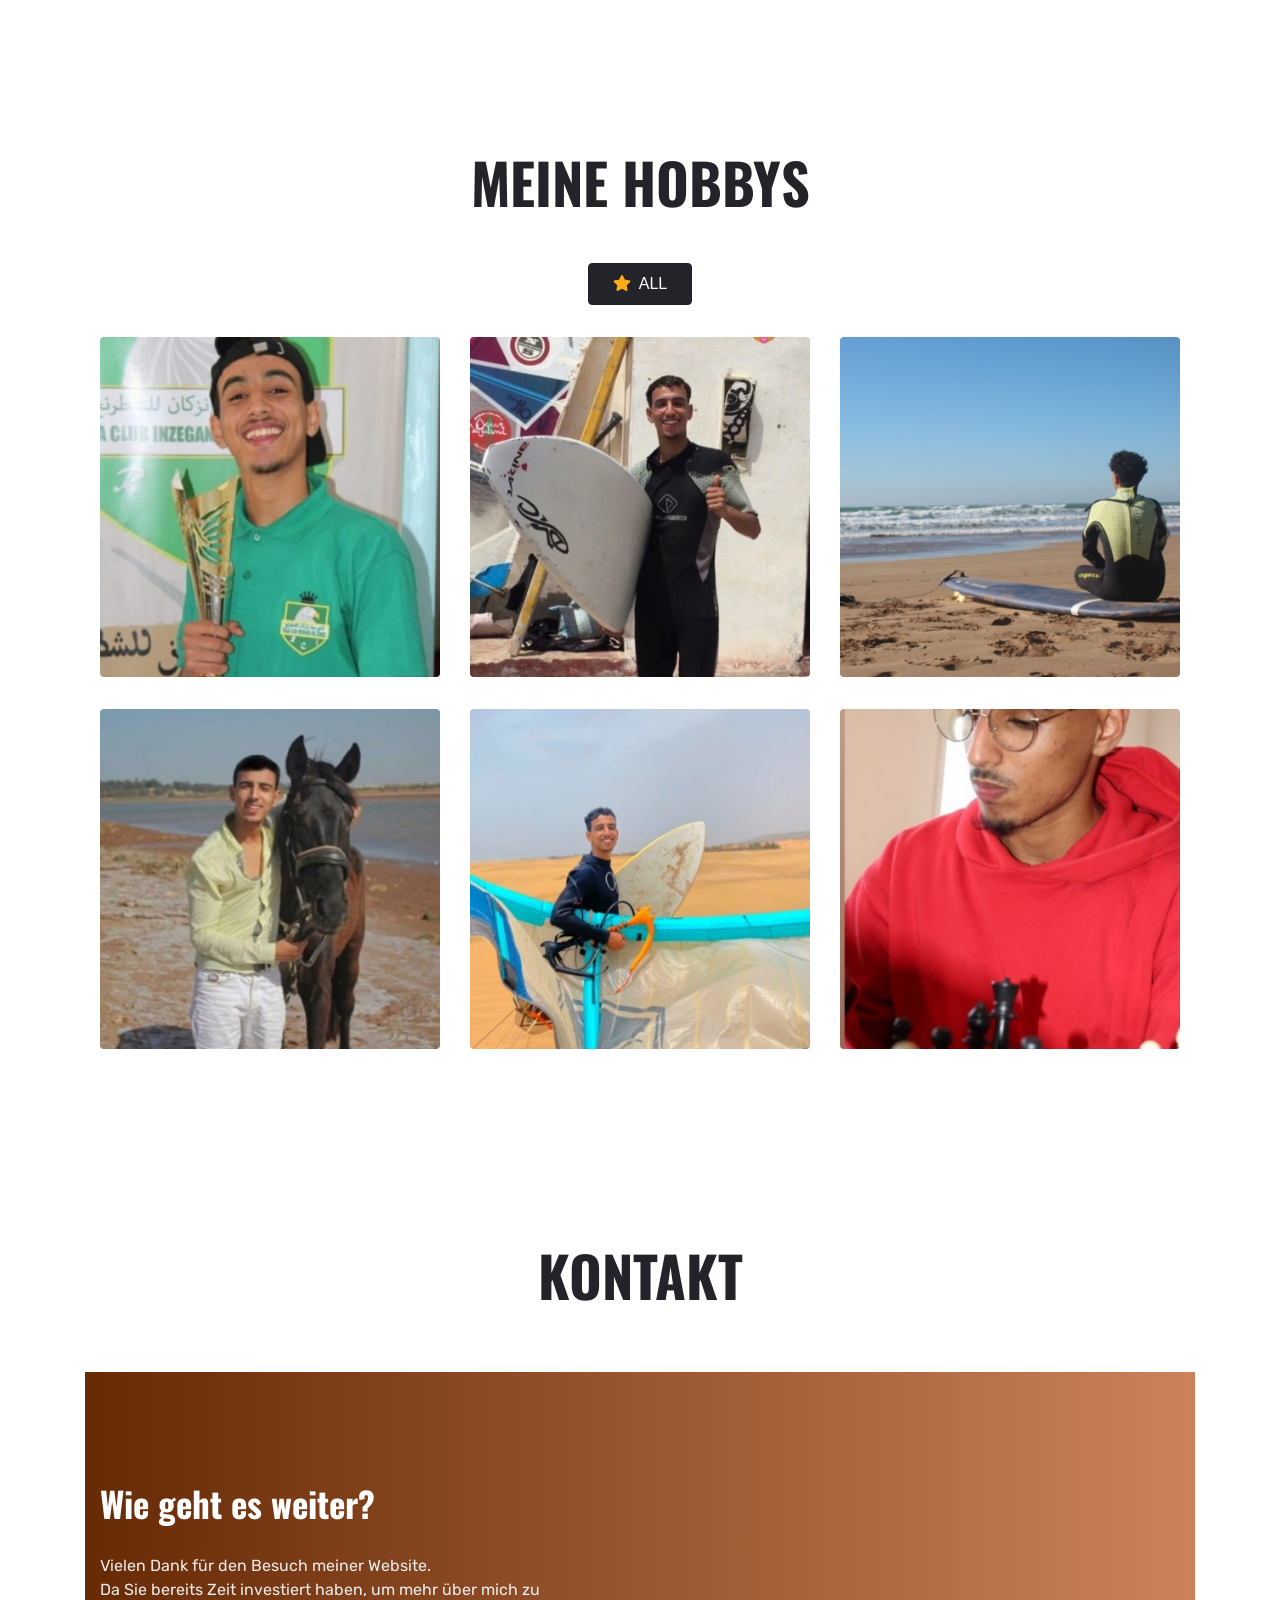
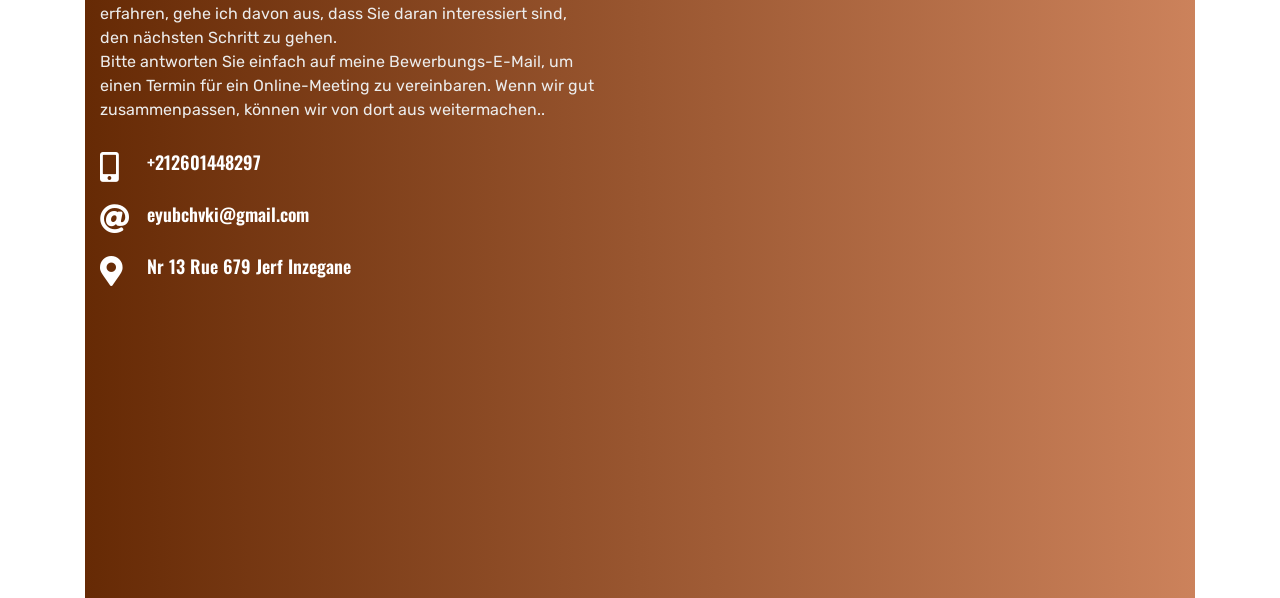
==== commit 25bee728: "Add files via upload" ====
--- a/index.html
+++ b/index.html
@@ -64,20 +64,6 @@
 
 
     <!-- Header Start -->
-    <div class="container-fluid bg-primary py-5 px-0" style="margin-bottom: 90px;">
-        <div class="row mx-0 align-items-center">
-            <div class="col-lg-6 px-md-5 text-center text-lg-left">
-                <h3 class="display-2 text-uppercase mb-3">Wer bin ich ?</h3>
-                <p class="text-dark mb-4">Hallo, mein Name ist Ayoub Chbaiki
-                     Ich bin 22 Jahre alt und wurde in Marokko geboren. Ich habe 2020 mein Abitur in Physikwissenschaft absolviert. Ich liebe Sprachen und finde es sehr bereichernd, eine neue Sprache zu lernen. Meine Hobbys sind vielfältig, aber ich bevorzuge Kitesurfen, da ich aus einem Dorf komme, wo diese Aktivität sehr beliebt ist. Außerdem liebe ich Schach und spiele es seit meiner Kindheit.
-                     Ich habe mehrere Auszeichnungen dafür erhalten."..</p>
-                <a href="about.html" class="btn btn-dark text-uppercase mt-1 py-3 px-5" >Mehr erfahren</a>
-            </div>
-            <div class="col-lg-6 px-0 text-right">
-                <img src="img/Ab.jpg" alt="" width="70%" height="70%">
-            </div>
-        </div>
-    </div>
     <!-- Header End -->
 
 
@@ -90,22 +76,182 @@
                 </div>
                 <div class="col-lg-6">
                     <h1 class="display-4 text-uppercase mb-4">ÜBER MICH</h1>
-                    <p class="mb-4">Ich bin eine sehr gesellige Person und es bereitet mir große Freude, 
-                        neue Menschen aus verschiedenen Kulturen kennenzulernen. 
+                    <p class="mb-4">Hallo, mein Name ist Ayoub Chbaiki
+                        Ich bin 22 Jahre alt und wurde in Marokko geboren. Ich habe 2020 mein Abitur in Physikwissenschaft absolviert. Ich liebe Sprachen und finde es sehr bereichernd, eine neue Sprache zu lernen. Meine Hobbys sind vielfältig, aber ich bevorzuge Kitesurfen, da ich aus einem Dorf komme, wo diese Aktivität sehr beliebt ist. Außerdem liebe ich Schach und spiele es seit meiner Kindheit.
+                        Ich habe mehrere Auszeichnungen dafür erhalten.. 
                         Das Lernen neuer Sprachen liegt mir besonders am Herzen,
                          da es mir ermöglicht, andere Kulturen auf tiefere Weise zu verstehen und mich mit ihnen zu verbinden.
                           Darüber hinaus fasziniert mich die Geschichte und ich tauche gerne in die Bräuche und Lebensweisen alter
                            Gesellschaften ein, um zu verstehen, wie sie gekocht haben und wie ihr tägliches Leben aussah. 
                            Es ist eine wunderbare Möglichkeit,
                          die Vergangenheit zu erkunden und daraus zu lernen.</p>
-                    <a href="" class="btn btn-primary text-uppercase py-3 px-5">Read More</a>
                 </div>
             </div>
         </div>
     </div>
     <!-- About End -->
     
-
+    <div class="container-fluid pt-5">
+        <div class="container pt-5">
+            <div class="row align-items-center">
+            
+                <div class="col-lg-12">
+                    <h3 class="text-uppercase text-primary mb-3">Warum habe ich für eine Ausbildung als Hotelfachmann entschieden ?</h3>
+                    <p class="mb-4">
+                        Ich habe mich für eine Ausbildung als Hotelfachmann entschieden, Aufgrund meiner Liebe zur Gastronomie, meiner Fähigkeit, viele Sprachen zu sprechen, und meiner Freude daran, Menschen zu dienen, habe ich mich für eine Ausbildung als Hotelfachmann entschieden und bin bereit, meine Leidenschaft und mein Engagement in dieser Branche einzubringen  .</p>
+                </div>
+            </div>
+        </div>
+    </div>
+    <!-- About End -->
+    <div class="container-fluid py-5">
+        <div class="container pt-5 pb-3">
+            <h3 class="display-4 text-uppercase text-center mb-5">Was sind meine Erfahrungen ?</h3>
+                        </div>
+    <div class="container-fluid pt-5">
+        <div class="container pt-5">
+            <div class="row align-items-center">
+                <div class="col-lg-6">
+                    <img class="img-fluid mb-4 mb-lg-0" src="img/WhatsApp Image 2024-04-09 at 21.50.21.jpeg">
+                </div>
+                <div class="col-lg-6">
+                    <h3 class="text-uppercase text-primary mb-3">Was habe ich in meiner Ausbildung im Bereich Rezeption gelernt ? </h3>
+                    <p class="mb-4">
+                        <ul>
+                           <li>Professionelle Kundenkommunikation und Beschwerdemanagement.</li> 
+                           <li>Verwaltung von Reservierungen und Buchungen. </li> 
+                           <li>Handlungen mit Anwendung wie Booking oder Airbnb.</li> 
+                            <li>Houskeeping und der Organisation von Veranstaltungen</li>
+                           <li>Sicherheits- und Notfallverfahren sowie Up-Selling-Techniken für Zusatzleistungen.</li> 
+                        </ul>
+                    </p>
+                </div>
+            </div>
+        </div>
+    </div>
+    <div class="container-fluid pt-5">
+        <div class="container pt-5">
+            <div class="row align-items-center">
+            
+                <div class="col-lg-6">
+                    <h3 class="text-uppercase text-primary mb-3">Was habe ich in meiner Ausbildung im Informatik gelernt ?</h3>
+                    <p class="mb-4">
+                        <ul>
+                            <li>Anwendung von Bürosoftware wie Word, Excel und PowerPoint.</li> 
+                            <li>Effektive Bürokommunikation und -organisation. </li> 
+                            <li>Grundlagen der Datenverarbeitung und -sicherhei.</li> 
+                             <li>Umgang mit systemen ,Wordpress und daten .</li>
+                            <li>Verwaltung von Terminen, Dokumenten und Korrespondenz.</li> 
+                         </ul>
+                    </p>
+                </div>
+                <div class="col-lg-6">
+                    <img class="img-fluid mb-4 mb-lg-0" src="img/about.jpeg">
+                </div>
+            </div>
+        </div>
+    </div>
+    <div class="container-fluid pt-5">
+        <div class="container pt-5">
+            <div class="row align-items-center">
+                <div class="col-lg-6">
+                    <img class="img-fluid mb-4 mb-lg-0" src="img/Oceana.png">
+                </div>
+                <div class="col-lg-6">
+                    <h3 class="text-uppercase text-primary mb-3">Was waren meine Aufgaben im Oceana Hotel ? </h3>
+                    <p class="mb-4">
+                        <ul>
+                           <li>Reservierungen über Buchungsplattformen ( Booking - Airbnb ... ) bestätigen.</li> 
+                           <li>Gäste begrüßen und zu ihren Zimmern begleiten. </li> 
+                            <li>Unterstützung im Restaurant während der Stoßzeiten</li>
+                           <li>Pflege unserer Social-Media-Präsenz auf Plattformen wie Instagram und Facebook.</li> 
+                        </ul>
+                    </p>
+                </div>
+            </div>
+        </div>
+    </div>
+
+    <div class="container-fluid py-5">
+        <div class="container pt-5 pb-3">
+            <h1 class="display-4 text-uppercase text-center mb-5">Meine Zeugnisse</h1>
+            <div class="row">
+                <div class="col-12 text-center mb-2">
+                    <ul class="list-inline mb-4" id="portfolio-flters">
+                        <li class="btn btn-outline-dark text-uppercase py-2 px-4 active" data-filter="*">
+                            <i class="fa fa-star text-primary mr-2"></i>All
+                        </li>
+
+                    </ul>
+                </div>
+            </div>
+            <div class="row portfolio-container">
+                <div class="col-lg-4 col-md-6 mb-4 portfolio-item first">
+                    <div class="position-relative rounded overflow-hidden mb-2">
+                        <h2>Ausbildung als Rezeption</h2>
+                        <img class="img-fluid w-100" src="img/7-min.jpg" alt="">
+                        <div class="portfolio-btn d-flex align-items-center justify-content-center">
+                            <a href="img/7-min.jpg" data-lightbox="portfolio">
+                                <i class="fa fa-4x fa-plus text-primary"></i>
+                            </a>
+                        </div>
+                    </div>
+                </div>
+                <div class="col-lg-4 col-md-6 mb-4 portfolio-item second">
+                    <div class="position-relative rounded overflow-hidden mb-2">
+                        <h2>Praktikum im Restaurant</h2>
+                        <img class="img-fluid w-100" src="img/8-min.jpg" alt="">
+                        <div class="portfolio-btn d-flex align-items-center justify-content-center">
+                            <a href="img/8-min.jpg" data-lightbox="portfolio">
+                                <i class="fa fa-4x fa-plus text-primary"></i>
+                            </a>
+                        </div>
+                    </div>
+                </div>
+                <div class="col-lg-4 col-md-6 mb-4 portfolio-item first">
+                    <div class="position-relative rounded overflow-hidden mb-2">
+                        <h2>Notespiegel ( Abitur )</h2>
+                        <img class="img-fluid w-100" src="img/9-min.jpg" alt="">
+                        <div class="portfolio-btn d-flex align-items-center justify-content-center">
+                            <a href="img/9-min.jpg" data-lightbox="portfolio">
+                                <i class="fa fa-4x fa-plus text-primary"></i>
+                            </a>
+                        </div>
+                    </div>
+                </div>
+                <div class="col-lg-4 col-md-6 mb-4 portfolio-item second">
+                    <div class="position-relative rounded overflow-hidden mb-2">
+                        <h2>Notespiegel (Ausbildung als Informatiker)</h2>
+                        <img class="img-fluid w-100" src="img/10-min.jpg" alt="">
+                        <div class="portfolio-btn d-flex align-items-center justify-content-center">
+                            <a href="img/10-min.jpg" data-lightbox="portfolio">
+                                <i class="fa fa-4x fa-plus text-primary"></i>
+                            </a>
+                        </div>
+                    </div>
+                </div>
+                <div class="col-lg-4 col-md-6 mb-4 portfolio-item first">
+                    <div class="position-relative rounded overflow-hidden mb-2">
+                        <h2>Ausbildung als Informatiker</h2>
+                        <img class="img-fluid w-100" src="img/11-min.jpg" alt="">
+                        <div class="portfolio-btn d-flex align-items-center justify-content-center">
+                            <a href="img/11-min.jpg" data-lightbox="portfolio">
+                                <i class="fa fa-4x fa-plus text-primary"></i>
+                            </a>
+                        </div>
+                    </div>
+                </div>
+                <div class="col-lg-4 col-md-6 mb-4 portfolio-item second">
+                    <div class="position-relative rounded overflow-hidden mb-2">
+                        <h2>Abitur (Physikwissenschaft)</h2>
+                        <img class="img-fluid w-100" src="img/Abitur.PNG" alt="">
+                        <div class="portfolio-btn d-flex align-items-center justify-content-center">
+                            <a href="img/Abitur.PNG" data-lightbox="portfolio">
+                                <i class="fa fa-4x fa-plus text-primary"></i>
+                            </a>
+                        </div>
+                    </div>
+                </div>
     <!-- Services Start -->
     <div class="container-fluid py-5">
         <div class="container pt-5 pb-3">
@@ -235,7 +381,6 @@
 
 
     <!-- Contact Start -->
-    <section class="section-bg" style="background-image: url(https://i.ibb.co/9p3Cnk9/slider-2.jpg);"  data-scroll-index="7">
         <div class="overlay pt-100 pb-100 ">
           <div class="container">
              <div class="row">
@@ -271,44 +416,10 @@
                                 </div>
                               </li>
                           </ul>
-                      </div>
                   </div>
-                  <div class="col-lg-6 d-flex align-items-center">
-                          <div class="contact-form">
-                                      <!--Contact Form-->
-                                      <form id='contact-form' method='POST'><input type='hidden' name='form-name' value='contactForm' />
-                                          <div class="row">
-                                             <div class="col-md-12">
-                                                <img src="img/portfolio-3.jpg" alt="">
-                                              </div>
-                                          </div>
-                                      </form>
-                                  </div>
-                  </div>
-             </div>
-         </div>
-            </div>
-      </section>
+
     <!-- Contact End -->
 
-
-    <!-- Footer Start -->
-    <div class="container-fluid bg-dark text-white-50 py-5 px-sm-3 px-md-5" style="margin-top: 90px;">
-        <div class="row pt-5">
-            <div class="col-lg-12 col-md-12 mb-12">
-                <h4 class="text-uppercase text-white mb-6">Get In Touch</h4>
-                <p>Sie können mich unter diesen Kontaktdaten erreichen. </p>
-                <p><i class="fa fa-map-marker-alt text-white mr-2"></i>Nr 13 Rue 679 Jerf Inzegane </p>
-                <p><i class="fa fa-phone-alt text-white mr-2"></i>+212601448297</p>
-                <p><i class="fa fa-envelope text-white mr-2"></i>eyubchvki@gmail.com</p>
-            </div>
-            
-           
-    </div>
-    <div class="container-fluid py-4 px-sm-3 px-md-5" style="background: #111111;">
-        <p class="mb-2 text-center text-white-50">&copy; <a href="#">Ayoub Chbaiki</a>. All Rights Reserved.</p>
-        <p class="m-0 text-center text-white-50">Designed by <a href="https://htmlcodex.com">Ayoub Chbaiki</a></p>
-    </div>
     <!-- Footer End -->
 
 
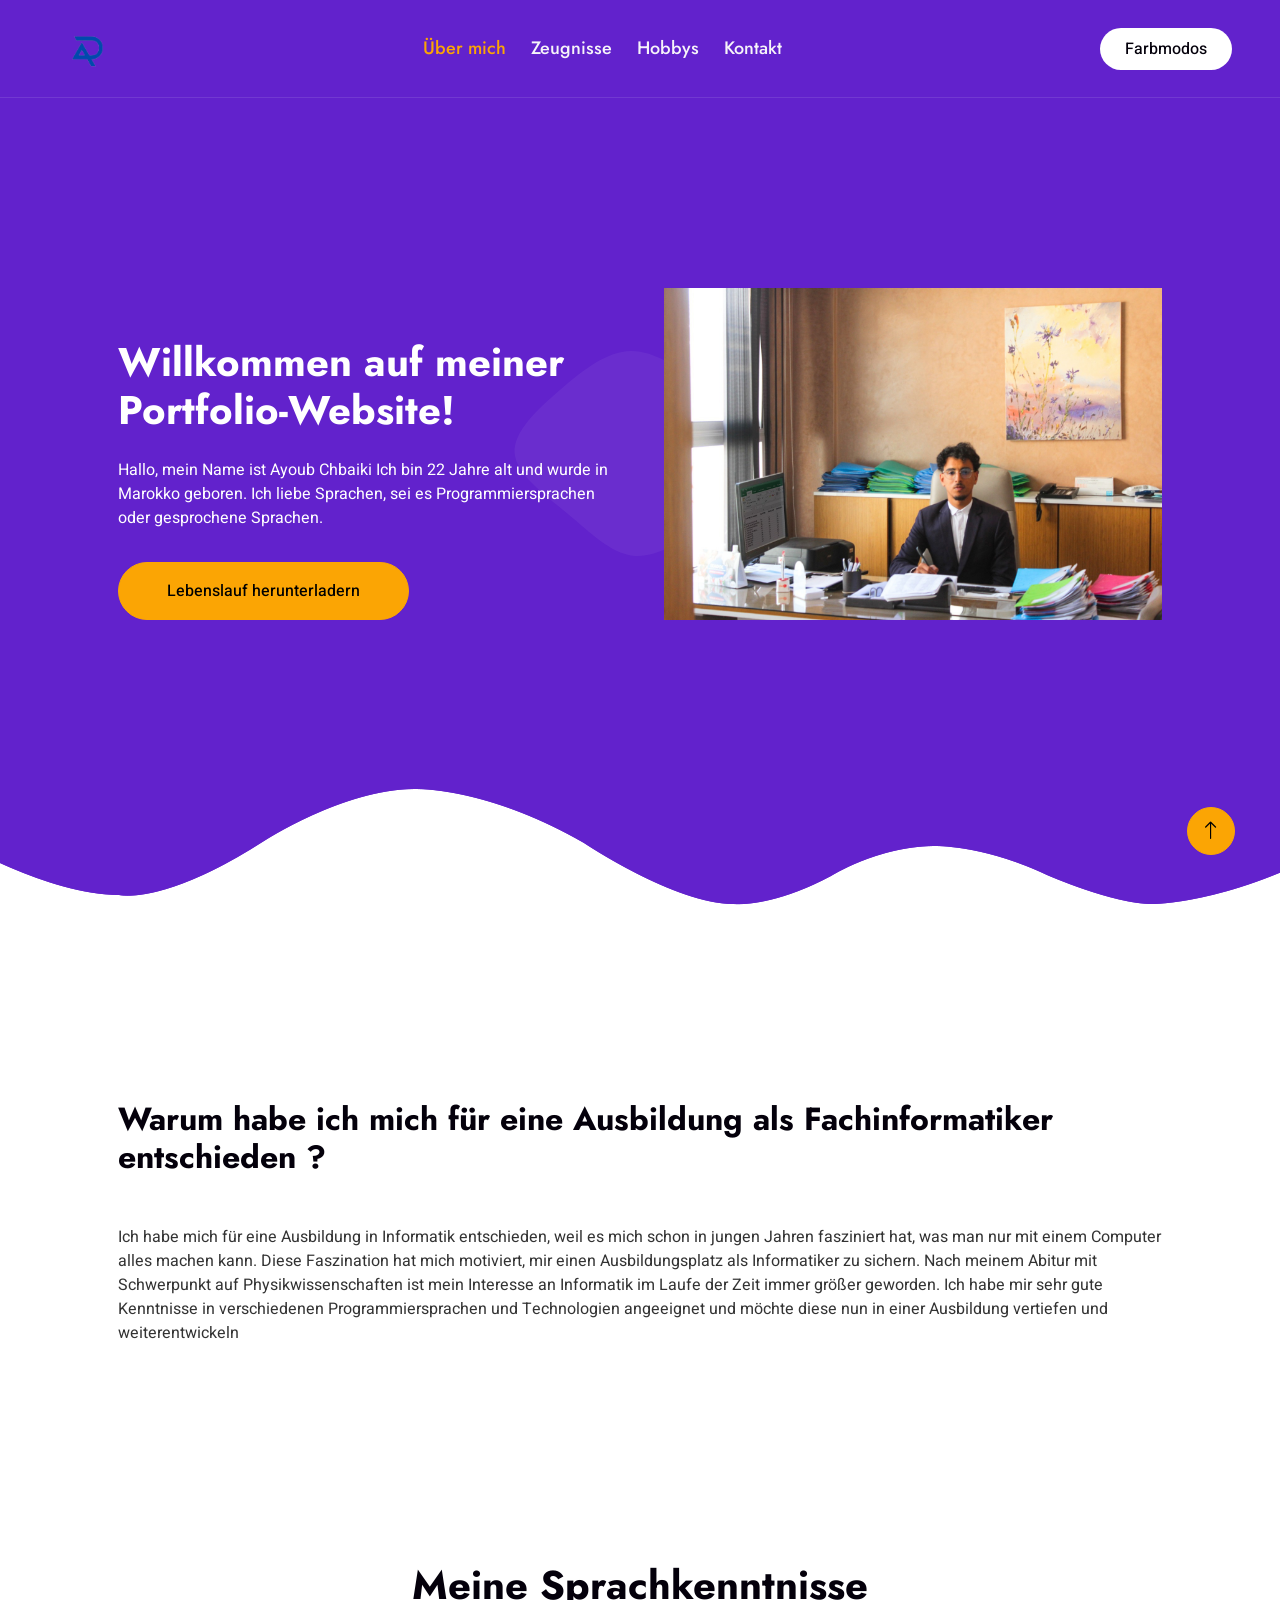
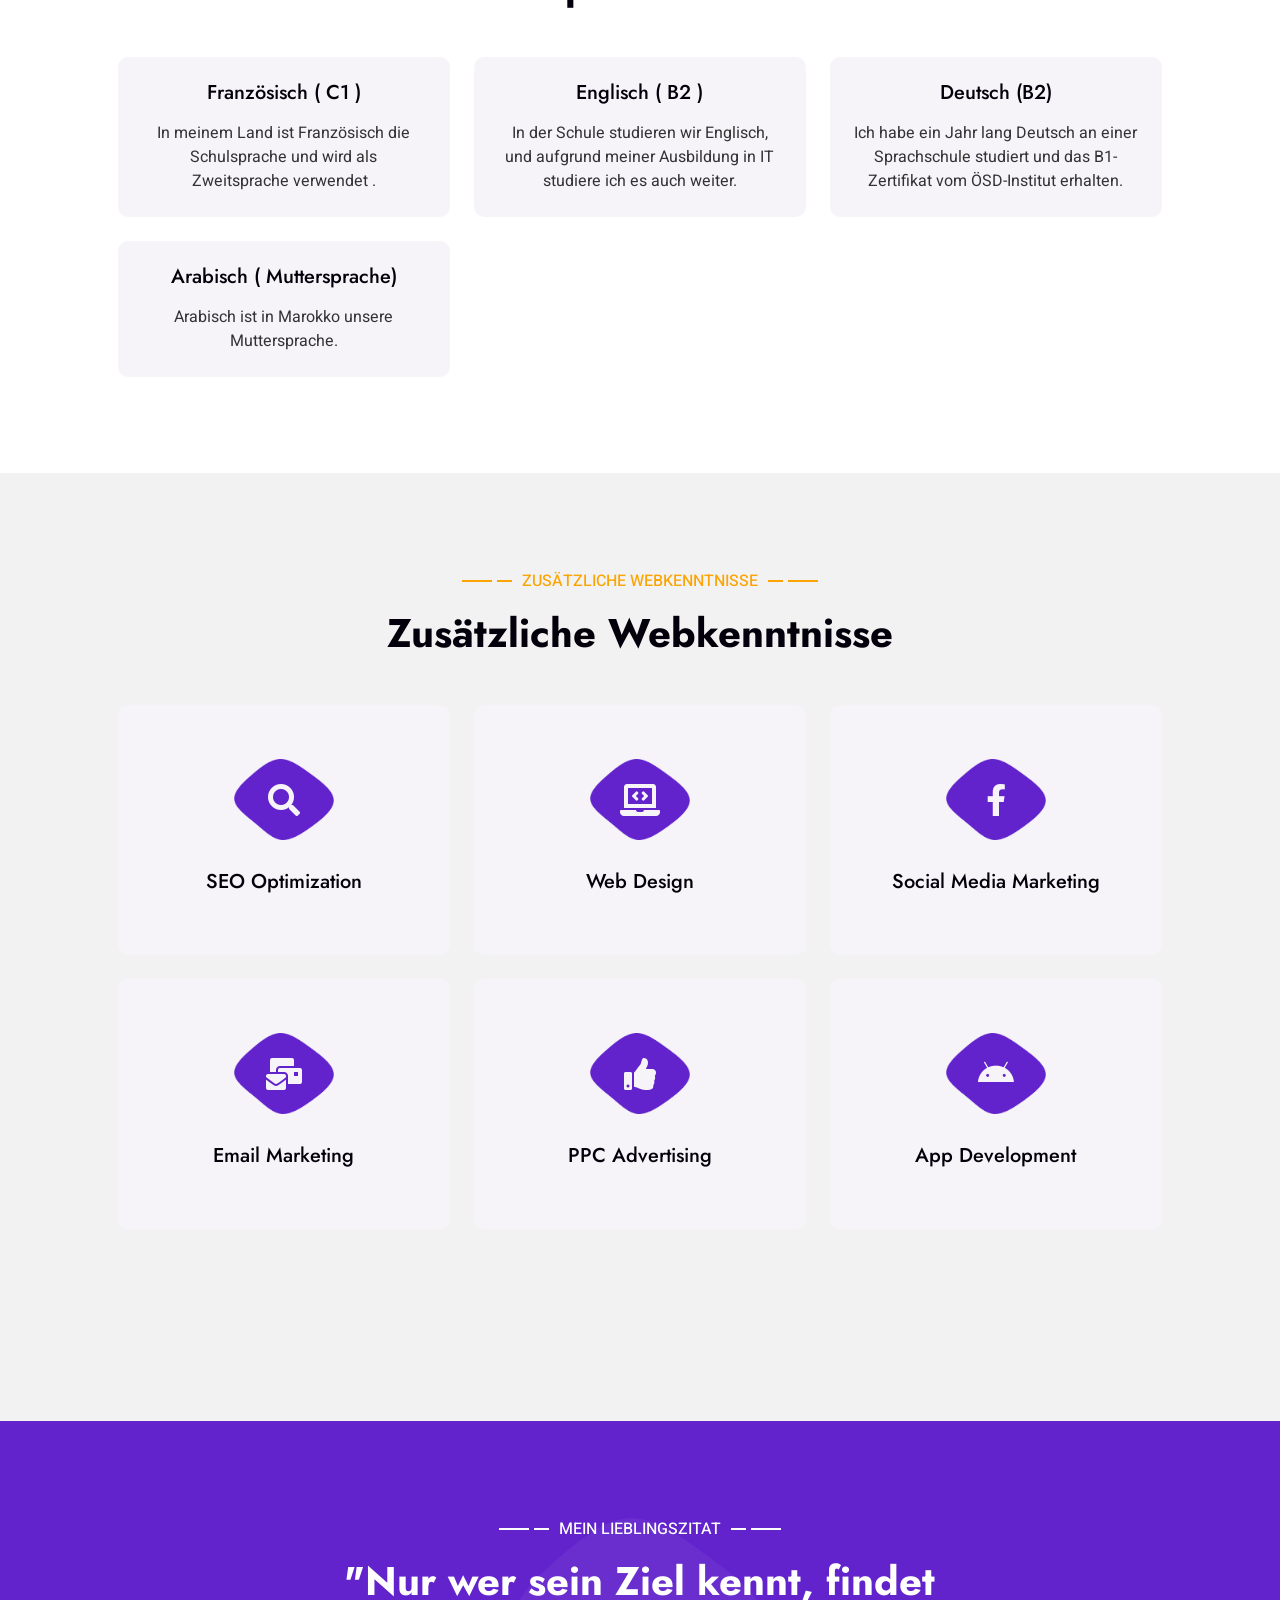
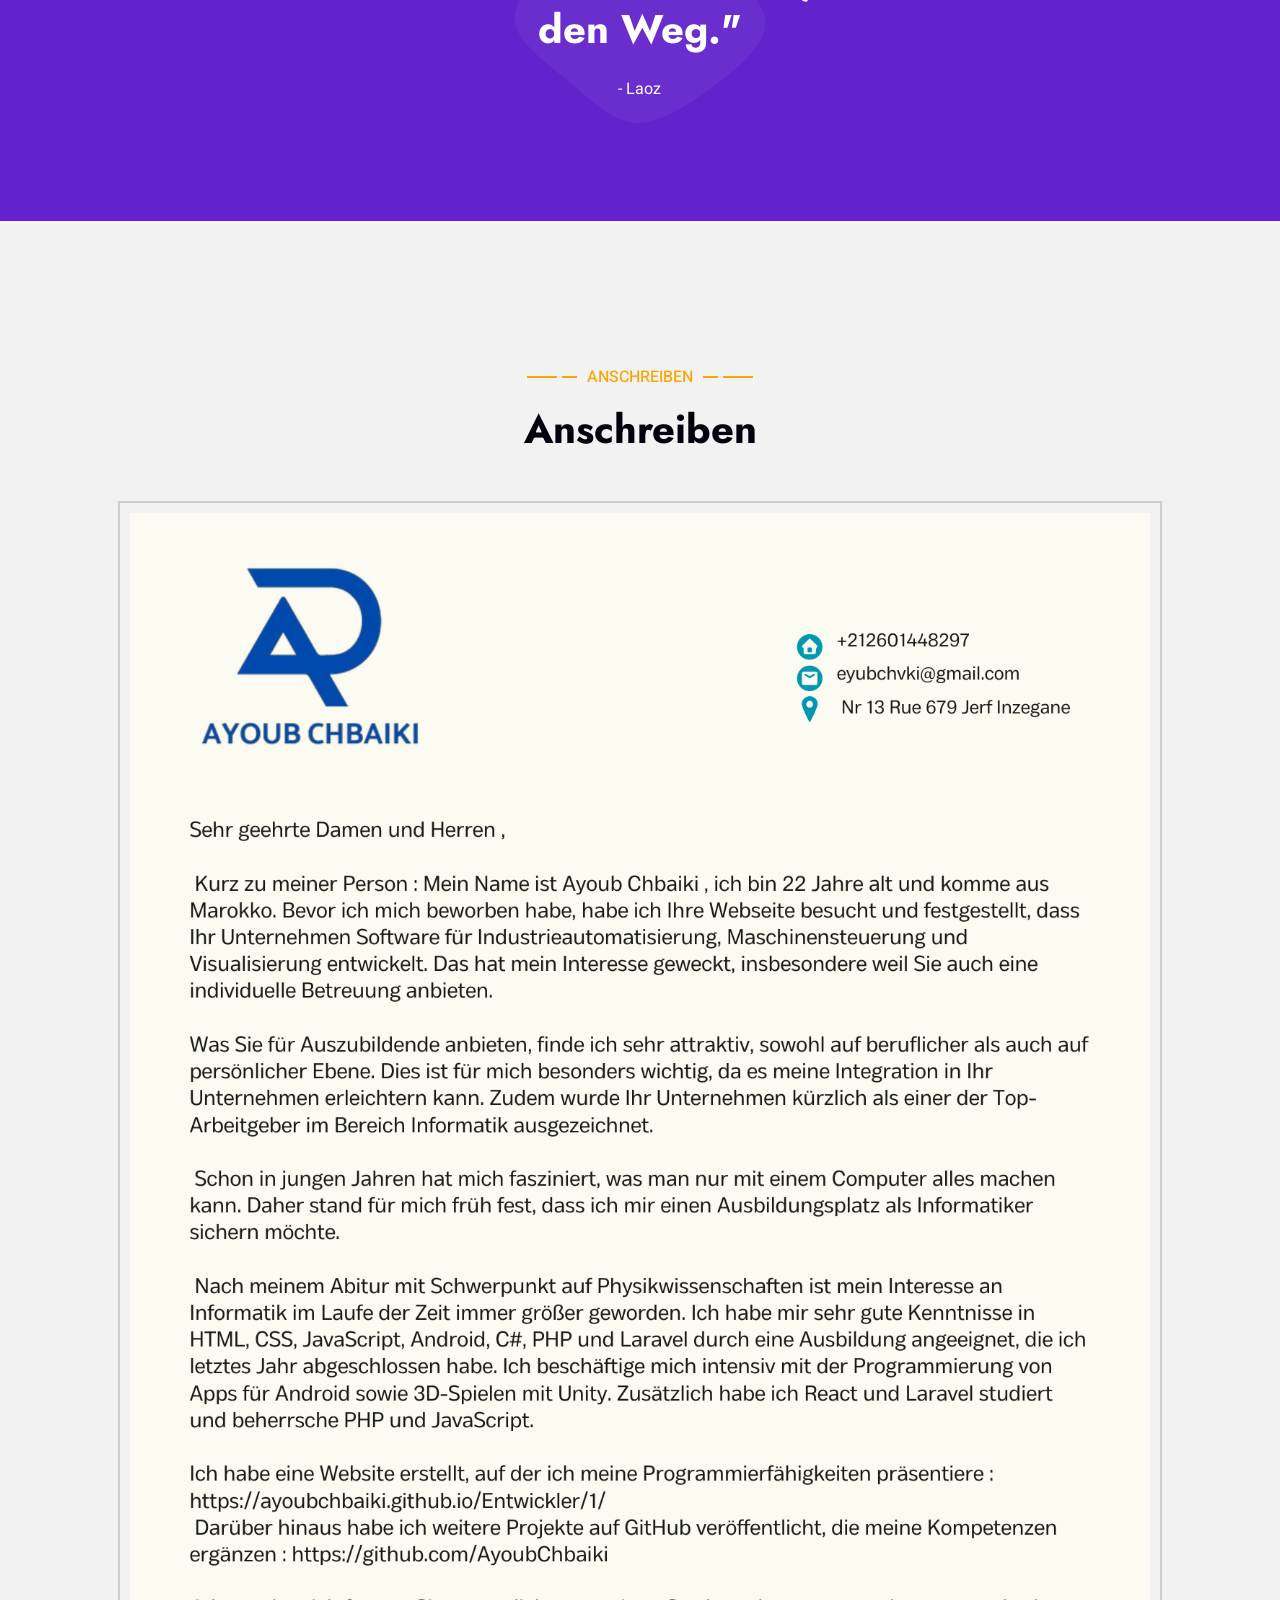
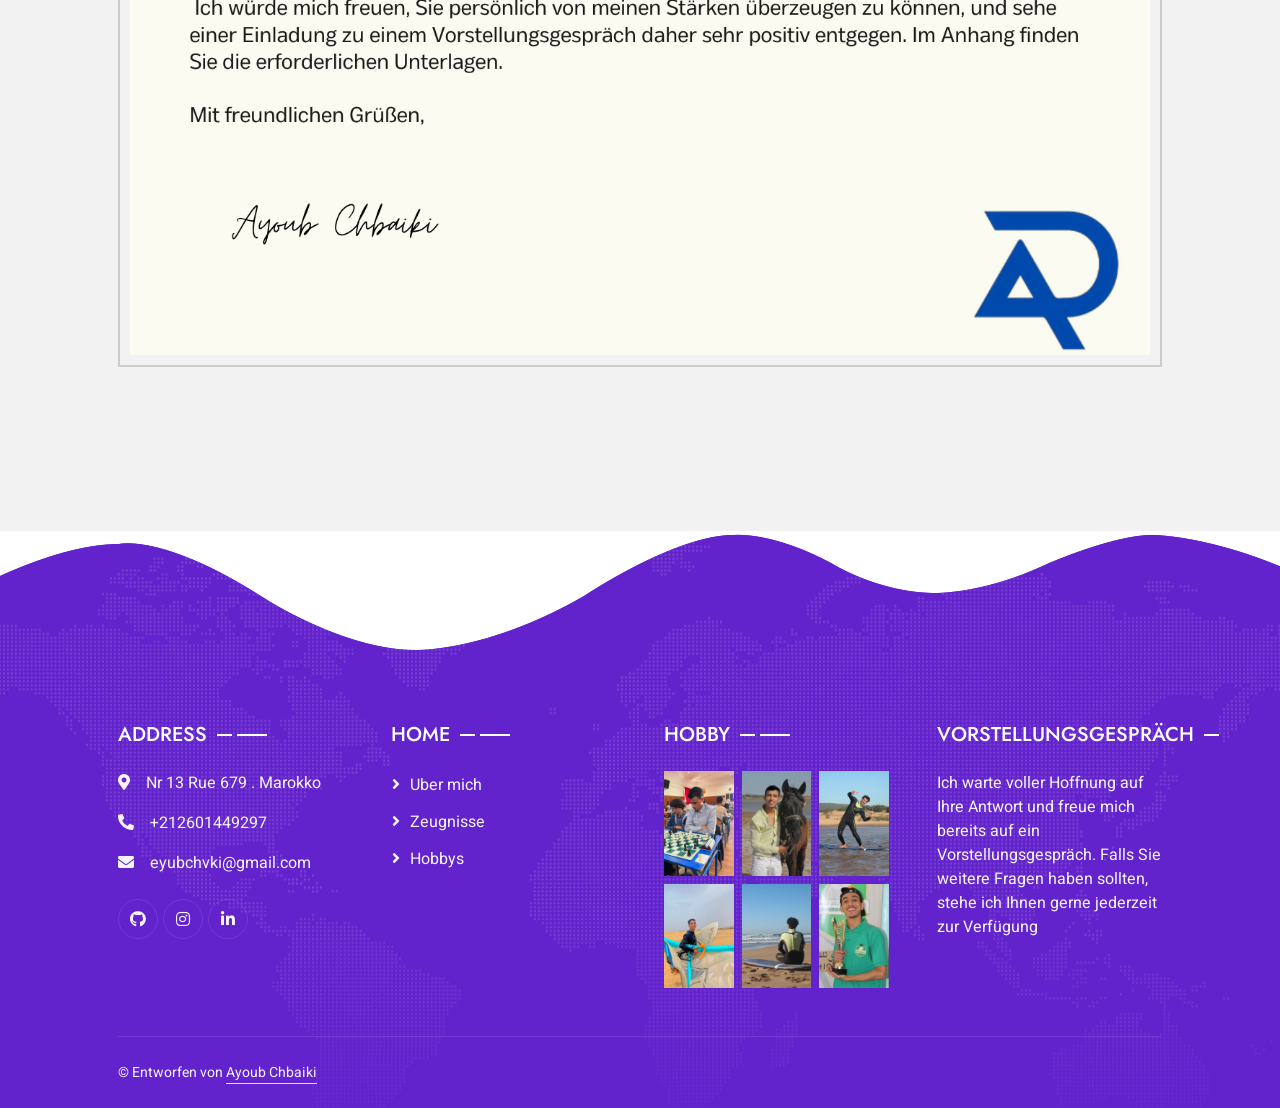
==== commit 4ba63eba: "Add files via upload" ====
--- a/index.html
+++ b/index.html
@@ -1,449 +1,339 @@
-<html lang="en">
-<head>
-    <meta charset="UTF-8">
-    <meta name="viewport" content="width=device-width, initial-scale=1.0">
-    <link rel="shortcut icon " href="img/sbg (1).png">
-    <title>Ayoub chbaiki</title>
-</head>
-<body>
-    <!DOCTYPE html>
+<!DOCTYPE html>
 <html lang="en">
 
 <head>
     <meta charset="utf-8">
-    <title>Ayoub Chbaiki</title>
+    <title>Ayoub Portfolio</title>
     <meta content="width=device-width, initial-scale=1.0" name="viewport">
-    <meta content="Free HTML Templates" name="keywords">
-    <meta content="Free HTML Templates" name="description">
+    
+    <link rel="shortcut icon" type="icon" href="img/Ayoub icon.png">
+
 
     <!-- Favicon -->
     <link href="img/favicon.ico" rel="icon">
 
     <!-- Google Web Fonts -->
-    <link rel="preconnect" href="https://fonts.gstatic.com">
-    <link href="https://fonts.googleapis.com/css2?family=Oswald:wght@400;500;600;700&family=Rubik&display=swap" rel="stylesheet"> 
-
-    <!-- Font Awesome -->
-    <link href="https://cdnjs.cloudflare.com/ajax/libs/font-awesome/5.15.0/css/all.min.css" rel="stylesheet">
+    <link rel="preconnect" href="https://fonts.googleapis.com">
+    <link rel="preconnect" href="https://fonts.gstatic.com" crossorigin>
+    <link href="https://fonts.googleapis.com/css2?family=Heebo:wght@400;500&family=Jost:wght@500;600;700&display=swap" rel="stylesheet"> 
+
+    <!-- Icon Font Stylesheet -->
+    <link href="https://cdnjs.cloudflare.com/ajax/libs/font-awesome/5.10.0/css/all.min.css" rel="stylesheet">
+    <link href="https://cdn.jsdelivr.net/npm/bootstrap-icons@1.4.1/font/bootstrap-icons.css" rel="stylesheet">
 
     <!-- Libraries Stylesheet -->
+    <link href="lib/animate/animate.min.css" rel="stylesheet">
     <link href="lib/owlcarousel/assets/owl.carousel.min.css" rel="stylesheet">
     <link href="lib/lightbox/css/lightbox.min.css" rel="stylesheet">
 
     <!-- Customized Bootstrap Stylesheet -->
+    <link href="css/bootstrap.min.css" rel="stylesheet">
+
+    <!-- Template Stylesheet -->
     <link href="css/style.css" rel="stylesheet">
 </head>
 
 <body>
-    <!-- Navbar Start -->
-    <div class="container-fluid bg-white position-relative">
-        <nav class="navbar navbar-expand-lg bg-white navbar-light py-3 py-lg-0">
-            <a href="index.html" class="navbar-brand text-secondary">
-          <img src="img/sbg (1).png" alt="" class="small-image">
-            </a>
-            <button type="button" class="navbar-toggler" data-toggle="collapse" data-target="#navbarCollapse">
-                <span class="navbar-toggler-icon"></span>
-            </button>
-            <div class="collapse navbar-collapse" id="navbarCollapse">
-                <div class="navbar-nav ml-auto py-0 pr-3 border-right">
-                    <a href="index.html" class="nav-item nav-link active">Home</a>
-                    <a href="about.html" class="nav-item nav-link">Über mich </a>
-                        </div>
-               
-                <div class="d-none d-lg-flex align-items-center pl-4">
-                    <i class="fa fa-2x fa-mobile-alt text-primary mr-3"></i>
-                    <div>
-                        <h6 class="text-body text-uppercase mb-1"><small>Rufen Sie mich an </small></h6>
-                        <h6 class="m-0">+212601448297</h6>
-                    </div>
-                </div>
-            </div>
-        </nav>
+    <div class="container-xxl bg-white p-0">
+        <!-- Spinner Start -->
+        <div id="spinner" class="show bg-white position-fixed translate-middle w-100 vh-100 top-50 start-50 d-flex align-items-center justify-content-center">
+            <div class="spinner-grow text-primary" style="width: 3rem; height: 3rem;" role="status">
+                <span class="sr-only">Loading...</span>
+            </div>
+        </div>
+        <!-- Spinner End -->
+
+
+        <!-- Navbar & Hero Start -->
+        <div class="container-xxl position-relative p-0">
+            <nav class="navbar navbar-expand-lg navbar-light px-4 px-lg-5 py-3 py-lg-0">
+                <a href="" class="navbar-brand p-0">
+                    <h1 class="m-0"><img src="img/Ayoub icon.png" alt=""></h1>
+                    <!-- <img src="img/logo.png" alt="Logo"> -->
+                </a>
+                <button class="navbar-toggler" type="button" data-bs-toggle="collapse" data-bs-target="#navbarCollapse">
+                    <span class="fa fa-bars"></span>
+                </button>
+                <div class="collapse navbar-collapse" id="navbarCollapse">
+                    <div class="navbar-nav mx-auto py-0">
+                        <a href="index.html" class="nav-item nav-link active">Über mich</a>
+                        <a href="Zeugnisse.html" class="nav-item nav-link">Zeugnisse</a>
+                        <a href="Hobby.html" class="nav-item nav-link">Hobbys</a>
+                        <a href="contact.html" class="nav-item nav-link">Kontakt</a>
+                    </div>
+                    <a href="" class="btn rounded-pill py-2 px-4 ms-3 d-none d-lg-block"  onclick="toggleColorMode()">Farbmodos</a>
+                </div>
+                
+            </nav>
+
+            <div class="container-xxl bg-primary hero-header">
+                <div class="container px-lg-5">
+                    <div class="row g-5 align-items-end">
+                        <div class="col-lg-6 text-center text-lg-start">
+                            <h1 class="text-white mb-4 animated slideInDown">Willkommen auf meiner Portfolio-Website!</h1>
+                            <p class="text-white pb-3 animated slideInDown">Hallo, mein Name ist Ayoub Chbaiki Ich bin 22 Jahre alt und wurde in Marokko geboren. Ich liebe Sprachen, sei es Programmiersprachen oder gesprochene Sprachen.</p>
+                            <a href="img/Lebenslauf.pdf" class="btn btn-secondary py-sm-3 px-sm-5 rounded-pill me-3 animated slideInLeft" download="">Lebenslauf herunterladern</a>
+                        </div>
+                        <div class="col-lg-6 text-center text-lg-start">
+                            <img class="img-fluid animated zoomIn" src="img/ich.jpeg" alt="">
+                        </div>
+                    </div>
+                </div>
+            </div>
+        </div>
+        <!-- Navbar & Hero End -->
+
+
+        <!-- Feature Start -->
+       
+        <!-- Feature End -->
+
+
+        <!-- About Start -->
+        <div class="container-xxl py-5">
+            <div class="container py-5 px-lg-5">
+                <div class="row g-5 align-items-center">
+                    <div class="col-lg-12 wow fadeInUp" data-wow-delay="0.1s">
+                        <h2 class="mb-5">Warum habe ich mich für eine Ausbildung als Fachinformatiker entschieden ?</h2>
+                        <p class="mb-4">Ich habe mich für eine Ausbildung in Informatik entschieden, 
+                            weil es mich schon in jungen Jahren fasziniert hat, was man nur mit einem Computer alles machen kann. 
+                            Diese Faszination hat mich motiviert, mir einen Ausbildungsplatz als Informatiker zu sichern. Nach meinem Abitur mit Schwerpunkt auf Physikwissenschaften ist mein Interesse an Informatik im Laufe der Zeit immer größer geworden. Ich habe mir sehr gute Kenntnisse in verschiedenen Programmiersprachen und 
+                            Technologien angeeignet und möchte diese nun in einer Ausbildung vertiefen und weiterentwickeln</p>                 </div>
+                </div>
+            </div>
+        </div>
+        <!-- About End -->
+
+        <div class="container-xxl py-5">
+            <div class="container py-5 px-lg-5">
+                <div class="wow fadeInUp" data-wow-delay="0.1s">
+                    <h1 class="text-center mb-5">Meine Sprachkenntnisse  </h1>
+                </div>
+                <div class="row g-4">
+                    <div class="col-lg-4 wow fadeInUp" data-wow-delay="0.1s">
+                        <div class="feature-item bg-light rounded text-center p-4">
+                            <h5 class="mb-3">Französisch ( C1 )</h5>
+                            <p class="m-0">In meinem Land ist Französisch die Schulsprache und wird als Zweitsprache verwendet .</p>
+                        </div>
+                    </div>
+                    <div class="col-lg-4 wow fadeInUp" data-wow-delay="0.3s">
+                        <div class="feature-item bg-light rounded text-center p-4">
+                            <h5 class="mb-3">Englisch ( B2 ) </h5>
+                            <p class="m-0">In der Schule studieren wir Englisch, und aufgrund meiner Ausbildung in IT studiere ich es auch weiter.</p>
+                        </div>
+                    </div>
+                    <div class="col-lg-4 wow fadeInUp" data-wow-delay="0.5s">
+                        <div class="feature-item bg-light rounded text-center p-4">
+                            <h5 class="mb-3">Deutsch (B2)</h5>
+                            <p class="m-0">
+                                Ich habe ein Jahr lang Deutsch an einer Sprachschule studiert und das B1-Zertifikat vom ÖSD-Institut erhalten.</p>
+                        </div>
+                    </div>
+                   
+                        <div class="col-lg-4 wow fadeInUp" data-wow-delay="0.3s">
+                            <div class="feature-item bg-light rounded text-center p-4">
+                                <h5 class="mb-3">Arabisch ( Muttersprache) </h5>
+                                <p class="m-0">Arabisch ist in Marokko unsere Muttersprache.</p>
+                            </div>
+                        </div>
+                          
+                        </div>
+                    </div>
+                </div>
+            </div>
+        </div>
+
+
+        <!-- Service Start -->
+        <div class="container-xxl py-5">
+            <div class="container py-5 px-lg-5">
+                <div class="wow fadeInUp" data-wow-delay="0.1s">
+                    <p class="section-title text-secondary justify-content-center"><span></span>Zusätzliche Webkenntnisse<span></span></p>
+                    <h1 class="text-center mb-5">Zusätzliche Webkenntnisse</h1>
+                </div>
+                <div class="row g-4">
+                    <div class="col-lg-4 col-md-6 wow fadeInUp" data-wow-delay="0.1s">
+                        <div class="service-item d-flex flex-column text-center rounded">
+                            <div class="service-icon flex-shrink-0">
+                                <i class="fa fa-search fa-2x"></i>
+                            </div>
+                            <h5 class="mb-3">SEO Optimization</h5>
+                            <a class="btn btn-square" href=""><i class="fa fa-arrow-right"></i></a>
+                        </div>
+                    </div>
+                    <div class="col-lg-4 col-md-6 wow fadeInUp" data-wow-delay="0.3s">
+                        <div class="service-item d-flex flex-column text-center rounded">
+                            <div class="service-icon flex-shrink-0">
+                                <i class="fa fa-laptop-code fa-2x"></i>
+                            </div>
+                            <h5 class="mb-3">Web Design</h5>
+                            <a class="btn btn-square" href=""><i class="fa fa-arrow-right"></i></a>
+                        </div>
+                    </div>
+                    <div class="col-lg-4 col-md-6 wow fadeInUp" data-wow-delay="0.5s">
+                        <div class="service-item d-flex flex-column text-center rounded">
+                            <div class="service-icon flex-shrink-0">
+                                <i class="fab fa-facebook-f fa-2x"></i>
+                            </div>
+                            <h5 class="mb-3">Social Media Marketing</h5>
+                            <a class="btn btn-square" href=""><i class="fa fa-arrow-right"></i></a>
+                        </div>
+                    </div>
+                    <div class="col-lg-4 col-md-6 wow fadeInUp" data-wow-delay="0.1s">
+                        <div class="service-item d-flex flex-column text-center rounded">
+                            <div class="service-icon flex-shrink-0">
+                                <i class="fa fa-mail-bulk fa-2x"></i>
+                            </div>
+                            <h5 class="mb-3">Email Marketing</h5>
+                            <a class="btn btn-square" href=""><i class="fa fa-arrow-right"></i></a>
+                        </div>
+                    </div>
+                    <div class="col-lg-4 col-md-6 wow fadeInUp" data-wow-delay="0.3s">
+                        <div class="service-item d-flex flex-column text-center rounded">
+                            <div class="service-icon flex-shrink-0">
+                                <i class="fa fa-thumbs-up fa-2x"></i>
+                            </div>
+                            <h5 class="mb-3">PPC Advertising</h5>
+                            <a class="btn btn-square" href=""><i class="fa fa-arrow-right"></i></a>
+                        </div>
+                    </div>
+                    <div class="col-lg-4 col-md-6 wow fadeInUp" data-wow-delay="0.5s">
+                        <div class="service-item d-flex flex-column text-center rounded">
+                            <div class="service-icon flex-shrink-0">
+                                <i class="fab fa-android fa-2x"></i>
+                            </div>
+                            <h5 class="mb-3">App Development</h5>
+                            <a class="btn btn-square" href=""><i class="fa fa-arrow-right"></i></a>
+                        </div>
+                    </div>
+                </div>
+            </div>
+        </div>
+        <!-- Service End -->
+
+
+        <!-- Newsletter Start -->
+        <div class="container-xxl bg-primary newsletter py-5 wow fadeInUp" data-wow-delay="0.1s">
+            <div class="container py-5 px-lg-5">
+                <div class="row justify-content-center">
+                    <div class="col-lg-7 text-center">
+                        <p class="section-title text-white justify-content-center"><span></span>Mein Lieblingszitat<span></span></p>
+                        <h1 class="text-center text-white mb-4">"Nur wer sein Ziel kennt, findet den Weg."</h1>
+                        <p class="text-white mb-4">- Laoz</p>
+                        <div class="position-relative w-100 mt-3">
+                            <button type="button" class="btn shadow-none position-absolute top-0 end-0 mt-1 me-2"><i class="fa fa-paper-plane text-primary fs-4"></i></button>
+                        </div>
+                    </div>
+                </div>
+            </div>
+        </div>
+        <!-- Newsletter End -->
+
+
+        <!-- Anschreiben Start -->
+            <div class="container py-5 px-lg-5">
+                <div class="wow fadeInUp" data-wow-delay="0.1s">
+                    <p class="section-title text-secondary justify-content-center"><span></span>Anschreiben <span></span></p>
+                    <h1 class="text-center mb-5">Anschreiben</h1>
+                </div> 
+                
+                                 <fieldset>
+                                    <img class="img-fluid w-60" src="img/Anschreiben.png" alt="">
+                                  </fieldset>
+                             
+                                </div>
+                    </div>
+        <!-- Anschreiben End -->
+        
+
+      
+        
+
+        <!-- Footer Start -->
+        <div class="container-fluid bg-primary text-light footer wow fadeIn" data-wow-delay="0.1s">
+            <div class="container py-5 px-lg-5">
+                <div class="row g-5">
+                    <div class="col-md-6 col-lg-3">
+                        <p class="section-title text-white h5 mb-4">Address<span></span></p>
+                        <p><i class="fa fa-map-marker-alt me-3"></i>Nr 13 Rue 679 . Marokko</p>
+                        <p><i class="fa fa-phone-alt me-3"></i>+212601449297</p>
+                        <p><i class="fa fa-envelope me-3"></i>eyubchvki@gmail.com</p>
+                        <div class="d-flex pt-2">
+                            <a class="btn btn-outline-light btn-social" href="https://github.com/AyoubChbaiki" target="_blank"><i class="fab fa-github"></i></a>
+                            <a class="btn btn-outline-light btn-social" href="https://www.instagram.com/ayoub.chbaiki/" target="_blank"><i class="fab fa-instagram" ></i></a>
+                            <a class="btn btn-outline-light btn-social" href="https://www.linkedin.com/in/ayoub-chbaiki-707720283/" target="_blank"><i class="fab fa-linkedin-in" ></i></a>
+                        </div>
+                    </div>
+                    <div class="col-md-6 col-lg-3">
+                        <p class="section-title text-white h5 mb-4">Home<span></span></p>
+                        <a class="btn btn-link" href="">Uber mich </a>
+                        <a class="btn btn-link" href="">Zeugnisse</a>
+                        <a class="btn btn-link" href="">Hobbys</a>
+                    </div>
+                    <div class="col-md-6 col-lg-3">
+                        <p class="section-title text-white h5 mb-4">Hobby <span></span></p>
+                        <div class="row g-2">
+                            <div class="col-4">
+                                <img class="img-fluid" src="img/portfolio-1.jpg" alt="Image">
+                            </div>
+                            <div class="col-4">
+                                <img class="img-fluid" src="img/portfolio-2.jpg" alt="Image">
+                            </div>
+                            <div class="col-4">
+                                <img class="img-fluid" src="img/portfolio-3.jpg" alt="Image">
+                            </div>
+                            <div class="col-4">
+                                <img class="img-fluid" src="img/portfolio-4.jpg" alt="Image">
+                            </div>
+                            <div class="col-4">
+                                <img class="img-fluid" src="img/portfolio-5.jpg" alt="Image">
+                            </div>
+                            <div class="col-4">
+                                <img class="img-fluid" src="img/portfolio-6.jpg" alt="Image">
+                            </div>
+                        </div>
+                    </div>
+                    <div class="col-md-6 col-lg-3">
+                        <p class="section-title text-white h5 mb-4">Vorstellungsgespräch<span></span></p>
+                        <p>Ich warte voller Hoffnung auf Ihre Antwort und freue mich bereits auf ein
+                            Vorstellungsgespräch. Falls Sie weitere Fragen haben sollten, stehe ich Ihnen gerne
+                            jederzeit zur Verfügung</p>
+                        
+                    </div>
+                </div>
+            </div>
+            <div class="container px-lg-5">
+                <div class="copyright">
+                    <div class="row">
+                        <div class="col-md-6 text-center text-md-start mb-3 mb-md-0">
+                            &copy; </a >Entworfen von <a class="border-bottom">Ayoub Chbaiki</a>
+                        </div>
+                       
+                        </div>
+                    </div>
+                </div>
+            </div>
+        </div>
+        <!-- Footer End -->
+
+
+        <!-- Back to Top -->
+        <a href="#" class="btn btn-lg btn-secondary btn-lg-square back-to-top"><i class="bi bi-arrow-up"></i></a>
     </div>
-    <!-- Navbar End -->
-
-
-    <!-- Header Start -->
-    <!-- Header End -->
-
-
-    <!-- About Start -->
-    <div class="container-fluid py-5">
-        <div class="container py-5">
-            <div class="row align-items-center">
-                <div class="col-lg-6">
-                    <img class="img-fluid mb-4 mb-lg-0" src="img/Surf.jpeg" alt="">
-                </div>
-                <div class="col-lg-6">
-                    <h1 class="display-4 text-uppercase mb-4">ÜBER MICH</h1>
-                    <p class="mb-4">Hallo, mein Name ist Ayoub Chbaiki
-                        Ich bin 22 Jahre alt und wurde in Marokko geboren. Ich habe 2020 mein Abitur in Physikwissenschaft absolviert. Ich liebe Sprachen und finde es sehr bereichernd, eine neue Sprache zu lernen. Meine Hobbys sind vielfältig, aber ich bevorzuge Kitesurfen, da ich aus einem Dorf komme, wo diese Aktivität sehr beliebt ist. Außerdem liebe ich Schach und spiele es seit meiner Kindheit.
-                        Ich habe mehrere Auszeichnungen dafür erhalten.. 
-                        Das Lernen neuer Sprachen liegt mir besonders am Herzen,
-                         da es mir ermöglicht, andere Kulturen auf tiefere Weise zu verstehen und mich mit ihnen zu verbinden.
-                          Darüber hinaus fasziniert mich die Geschichte und ich tauche gerne in die Bräuche und Lebensweisen alter
-                           Gesellschaften ein, um zu verstehen, wie sie gekocht haben und wie ihr tägliches Leben aussah. 
-                           Es ist eine wunderbare Möglichkeit,
-                         die Vergangenheit zu erkunden und daraus zu lernen.</p>
-                </div>
-            </div>
-        </div>
-    </div>
-    <!-- About End -->
-    
-    <div class="container-fluid pt-5">
-        <div class="container pt-5">
-            <div class="row align-items-center">
-            
-                <div class="col-lg-12">
-                    <h3 class="text-uppercase text-primary mb-3">Warum habe ich für eine Ausbildung als Hotelfachmann entschieden ?</h3>
-                    <p class="mb-4">
-                        Ich habe mich für eine Ausbildung als Hotelfachmann entschieden, Aufgrund meiner Liebe zur Gastronomie, meiner Fähigkeit, viele Sprachen zu sprechen, und meiner Freude daran, Menschen zu dienen, habe ich mich für eine Ausbildung als Hotelfachmann entschieden und bin bereit, meine Leidenschaft und mein Engagement in dieser Branche einzubringen  .</p>
-                </div>
-            </div>
-        </div>
-    </div>
-    <!-- About End -->
-    <div class="container-fluid py-5">
-        <div class="container pt-5 pb-3">
-            <h3 class="display-4 text-uppercase text-center mb-5">Was sind meine Erfahrungen ?</h3>
-                        </div>
-    <div class="container-fluid pt-5">
-        <div class="container pt-5">
-            <div class="row align-items-center">
-                <div class="col-lg-6">
-                    <img class="img-fluid mb-4 mb-lg-0" src="img/WhatsApp Image 2024-04-09 at 21.50.21.jpeg">
-                </div>
-                <div class="col-lg-6">
-                    <h3 class="text-uppercase text-primary mb-3">Was habe ich in meiner Ausbildung im Bereich Rezeption gelernt ? </h3>
-                    <p class="mb-4">
-                        <ul>
-                           <li>Professionelle Kundenkommunikation und Beschwerdemanagement.</li> 
-                           <li>Verwaltung von Reservierungen und Buchungen. </li> 
-                           <li>Handlungen mit Anwendung wie Booking oder Airbnb.</li> 
-                            <li>Houskeeping und der Organisation von Veranstaltungen</li>
-                           <li>Sicherheits- und Notfallverfahren sowie Up-Selling-Techniken für Zusatzleistungen.</li> 
-                        </ul>
-                    </p>
-                </div>
-            </div>
-        </div>
-    </div>
-    <div class="container-fluid pt-5">
-        <div class="container pt-5">
-            <div class="row align-items-center">
-            
-                <div class="col-lg-6">
-                    <h3 class="text-uppercase text-primary mb-3">Was habe ich in meiner Ausbildung im Informatik gelernt ?</h3>
-                    <p class="mb-4">
-                        <ul>
-                            <li>Anwendung von Bürosoftware wie Word, Excel und PowerPoint.</li> 
-                            <li>Effektive Bürokommunikation und -organisation. </li> 
-                            <li>Grundlagen der Datenverarbeitung und -sicherhei.</li> 
-                             <li>Umgang mit systemen ,Wordpress und daten .</li>
-                            <li>Verwaltung von Terminen, Dokumenten und Korrespondenz.</li> 
-                         </ul>
-                    </p>
-                </div>
-                <div class="col-lg-6">
-                    <img class="img-fluid mb-4 mb-lg-0" src="img/about.jpeg">
-                </div>
-            </div>
-        </div>
-    </div>
-    <div class="container-fluid pt-5">
-        <div class="container pt-5">
-            <div class="row align-items-center">
-                <div class="col-lg-6">
-                    <img class="img-fluid mb-4 mb-lg-0" src="img/Oceana.png">
-                </div>
-                <div class="col-lg-6">
-                    <h3 class="text-uppercase text-primary mb-3">Was waren meine Aufgaben im Oceana Hotel ? </h3>
-                    <p class="mb-4">
-                        <ul>
-                           <li>Reservierungen über Buchungsplattformen ( Booking - Airbnb ... ) bestätigen.</li> 
-                           <li>Gäste begrüßen und zu ihren Zimmern begleiten. </li> 
-                            <li>Unterstützung im Restaurant während der Stoßzeiten</li>
-                           <li>Pflege unserer Social-Media-Präsenz auf Plattformen wie Instagram und Facebook.</li> 
-                        </ul>
-                    </p>
-                </div>
-            </div>
-        </div>
-    </div>
-
-    <div class="container-fluid py-5">
-        <div class="container pt-5 pb-3">
-            <h1 class="display-4 text-uppercase text-center mb-5">Meine Zeugnisse</h1>
-            <div class="row">
-                <div class="col-12 text-center mb-2">
-                    <ul class="list-inline mb-4" id="portfolio-flters">
-                        <li class="btn btn-outline-dark text-uppercase py-2 px-4 active" data-filter="*">
-                            <i class="fa fa-star text-primary mr-2"></i>All
-                        </li>
-
-                    </ul>
-                </div>
-            </div>
-            <div class="row portfolio-container">
-                <div class="col-lg-4 col-md-6 mb-4 portfolio-item first">
-                    <div class="position-relative rounded overflow-hidden mb-2">
-                        <h2>Ausbildung als Rezeption</h2>
-                        <img class="img-fluid w-100" src="img/7-min.jpg" alt="">
-                        <div class="portfolio-btn d-flex align-items-center justify-content-center">
-                            <a href="img/7-min.jpg" data-lightbox="portfolio">
-                                <i class="fa fa-4x fa-plus text-primary"></i>
-                            </a>
-                        </div>
-                    </div>
-                </div>
-                <div class="col-lg-4 col-md-6 mb-4 portfolio-item second">
-                    <div class="position-relative rounded overflow-hidden mb-2">
-                        <h2>Praktikum im Restaurant</h2>
-                        <img class="img-fluid w-100" src="img/8-min.jpg" alt="">
-                        <div class="portfolio-btn d-flex align-items-center justify-content-center">
-                            <a href="img/8-min.jpg" data-lightbox="portfolio">
-                                <i class="fa fa-4x fa-plus text-primary"></i>
-                            </a>
-                        </div>
-                    </div>
-                </div>
-                <div class="col-lg-4 col-md-6 mb-4 portfolio-item first">
-                    <div class="position-relative rounded overflow-hidden mb-2">
-                        <h2>Notespiegel ( Abitur )</h2>
-                        <img class="img-fluid w-100" src="img/9-min.jpg" alt="">
-                        <div class="portfolio-btn d-flex align-items-center justify-content-center">
-                            <a href="img/9-min.jpg" data-lightbox="portfolio">
-                                <i class="fa fa-4x fa-plus text-primary"></i>
-                            </a>
-                        </div>
-                    </div>
-                </div>
-                <div class="col-lg-4 col-md-6 mb-4 portfolio-item second">
-                    <div class="position-relative rounded overflow-hidden mb-2">
-                        <h2>Notespiegel (Ausbildung als Informatiker)</h2>
-                        <img class="img-fluid w-100" src="img/10-min.jpg" alt="">
-                        <div class="portfolio-btn d-flex align-items-center justify-content-center">
-                            <a href="img/10-min.jpg" data-lightbox="portfolio">
-                                <i class="fa fa-4x fa-plus text-primary"></i>
-                            </a>
-                        </div>
-                    </div>
-                </div>
-                <div class="col-lg-4 col-md-6 mb-4 portfolio-item first">
-                    <div class="position-relative rounded overflow-hidden mb-2">
-                        <h2>Ausbildung als Informatiker</h2>
-                        <img class="img-fluid w-100" src="img/11-min.jpg" alt="">
-                        <div class="portfolio-btn d-flex align-items-center justify-content-center">
-                            <a href="img/11-min.jpg" data-lightbox="portfolio">
-                                <i class="fa fa-4x fa-plus text-primary"></i>
-                            </a>
-                        </div>
-                    </div>
-                </div>
-                <div class="col-lg-4 col-md-6 mb-4 portfolio-item second">
-                    <div class="position-relative rounded overflow-hidden mb-2">
-                        <h2>Abitur (Physikwissenschaft)</h2>
-                        <img class="img-fluid w-100" src="img/Abitur.PNG" alt="">
-                        <div class="portfolio-btn d-flex align-items-center justify-content-center">
-                            <a href="img/Abitur.PNG" data-lightbox="portfolio">
-                                <i class="fa fa-4x fa-plus text-primary"></i>
-                            </a>
-                        </div>
-                    </div>
-                </div>
-    <!-- Services Start -->
-    <div class="container-fluid py-5">
-        <div class="container pt-5 pb-3">
-            <h1 class="display-4 text-uppercase text-center mb-5">Meine Prinzipien</h1>
-            <div class="row">
-                <div class="col-lg-3 mb-2">
-                    <div class="service-item rounded p-5 mb-4">
-                        <i class="fa fa-3x fa-laptop-code text-primary mb-4"></i>
-                        <h4 class="text-uppercase mb-4"><span class="d-block text-body">Integrität</span></h4>
-                        <p class="m-0">Ich achte auf Ehrlichkeit, Ethik und Prinzipientreue in meinen Handlungen, unabhängig von den Umständen.</p>
-                    </div>
-                </div>
-                <div class="col-lg-3 mb-2">
-                    <div class="service-item rounded p-5 mb-4">
-                        <i class="fa fa-3x fa-code text-primary mb-4"></i>
-                        <h4 class="text-uppercase mb-4"><span class="d-block text-body">Respekt</span></h4>
-                        <p class="m-0">Ich behandele andere Menschen mit Würde, Empathie und Rücksicht.</p>
-                    </div>
-                </div>
-                <div class="col-lg-3 mb-2">
-                    <div class="service-item rounded p-5 mb-4">
-                        <i class="fa fa-3x fa-envelope-open-text text-primary mb-4"></i>
-                        <h4 class="text-uppercase mb-4"><span class="d-block text-body">Teamarbeit</span></h4>
-                        <p class="m-0">Ich schätze unterschiedliche Perspektiven und arbeite gemeinsam an gemeinsamen Zielen</p>
-                    </div>
-                </div>
-                <div class="col-lg-3 mb-2">
-                    <div class="service-item rounded p-5 mb-4">
-                        <i class="fa fa-3x fa-edit text-primary mb-4"></i>
-                        <h4 class="text-uppercase mb-4"><span class="d-block text-body">Innovation</span></h4>
-                        <p class="m-0">Ich fördere Kreativität, Experimentieren und vorausschauendes Denken,</p>
-                    </div>
-                </div>
-            </div>
-        </div>
-    </div>
-    <!-- Services End -->
-
-
-    <!-- Portfolio Start -->
-    <div class="container-fluid py-5">
-        <div class="container pt-5 pb-3">
-            <h1 class="display-4 text-uppercase text-center mb-5">Meine Hobbys</h1>
-            <div class="row">
-                <div class="col-12 text-center mb-2">
-                    <ul class="list-inline mb-4" id="portfolio-flters">
-                        <li class="btn btn-outline-dark text-uppercase py-2 px-4 active" data-filter="*">
-                            <i class="fa fa-star text-primary mr-2"></i>All
-                        </li>
-
-                    </ul>
-                </div>
-            </div>
-            <div class="row portfolio-container">
-                <div class="col-lg-4 col-md-6 mb-4 portfolio-item first">
-                    <div class="position-relative rounded overflow-hidden mb-2">
-                        <img class="img-fluid w-100" src="img/1.jpg" alt="">
-                        <div class="portfolio-btn d-flex align-items-center justify-content-center">
-                            <a href="img/1.jpg" data-lightbox="portfolio">
-                                <i class="fa fa-4x fa-plus text-primary"></i>
-                            </a>
-                        </div>
-                    </div>
-                </div>
-                <div class="col-lg-4 col-md-6 mb-4 portfolio-item second">
-                    <div class="position-relative rounded overflow-hidden mb-2">
-                        <img class="img-fluid w-100" src="img/2.jpg" alt="">
-                        <div class="portfolio-btn d-flex align-items-center justify-content-center">
-                            <a href="img/2.jpg" data-lightbox="portfolio">
-                                <i class="fa fa-4x fa-plus text-primary"></i>
-                            </a>
-                        </div>
-                    </div>
-                </div>
-                <div class="col-lg-4 col-md-6 mb-4 portfolio-item first">
-                    <div class="position-relative rounded overflow-hidden mb-2">
-                        <img class="img-fluid w-100" src="img/3.jpg" alt="">
-                        <div class="portfolio-btn d-flex align-items-center justify-content-center">
-                            <a href="img/3.jpg" data-lightbox="portfolio">
-                                <i class="fa fa-4x fa-plus text-primary"></i>
-                            </a>
-                        </div>
-                    </div>
-                </div>
-                <div class="col-lg-4 col-md-6 mb-4 portfolio-item second">
-                    <div class="position-relative rounded overflow-hidden mb-2">
-                        <img class="img-fluid w-100" src="img/4.jpg" alt="">
-                        <div class="portfolio-btn d-flex align-items-center justify-content-center">
-                            <a href="img/4.jpg" data-lightbox="portfolio">
-                                <i class="fa fa-4x fa-plus text-primary"></i>
-                            </a>
-                        </div>
-                    </div>
-                </div>
-                <div class="col-lg-4 col-md-6 mb-4 portfolio-item first">
-                    <div class="position-relative rounded overflow-hidden mb-2">
-                        <img class="img-fluid w-100" src="img/6.jpg" alt="">
-                        <div class="portfolio-btn d-flex align-items-center justify-content-center">
-                            <a href="img/6.jpg" data-lightbox="portfolio">
-                                <i class="fa fa-4x fa-plus text-primary"></i>
-                            </a>
-                        </div>
-                    </div>
-                </div>
-                <div class="col-lg-4 col-md-6 mb-4 portfolio-item second">
-                    <div class="position-relative rounded overflow-hidden mb-2">
-                        <img class="img-fluid w-100" src="img/5.jpg" alt="">
-                        <div class="portfolio-btn d-flex align-items-center justify-content-center">
-                            <a href="img/5.jpg" data-lightbox="portfolio">
-                                <i class="fa fa-4x fa-plus text-primary"></i>
-                            </a>
-                        </div>
-                    </div>
-                </div>
-            </div>
-        </div>
-    </div>
-    <!-- Portfolio End -->
-
-
-    <!-- Pricing Plan Start -->
-    <div class="container-fluid py-5">
-        <div class="container pt-5 pb-3">
-            <h1 class="display-4 text-uppercase text-center mb-5">Kontakt</h1>
-                        </div>
-                        
-
-
-    <!-- Contact Start -->
-        <div class="overlay pt-100 pb-100 ">
-          <div class="container">
-             <div class="row">
-                  <div class="col-lg-6 d-flex align-items-center">
-                      <div class="contact-info">
-
-                          <h2 class="contact-title">Wie geht es weiter? </h2>
-<p>Vielen Dank für den Besuch meiner Website. 
-    <br>Da Sie bereits Zeit investiert haben, um mehr über mich zu erfahren, gehe ich davon aus, dass Sie daran interessiert sind, den nächsten Schritt zu gehen. 
-    <br> Bitte antworten Sie einfach auf meine Bewerbungs-E-Mail, um einen Termin für ein Online-Meeting zu vereinbaren. Wenn wir gut zusammenpassen, können wir von dort aus weitermachen..</p>                          <ul class="contact-info">
-                              <li>
-                                <div class="info-left">
-                                    <i class="fas fa-mobile-alt"></i>
-                                </div>
-                                <div class="info-right">
-                                    <h4>+212601448297</h4>
-                                </div>
-                              </li>
-                              <li>
-                                <div class="info-left">
-                                    <i class="fas fa-at"></i>
-                                </div>
-                                <div class="info-right">
-                                    <h4>eyubchvki@gmail.com</h4>
-                                </div>
-                              </li>
-                              <li>
-                                <div class="info-left">
-                                    <i class="fas fa-map-marker-alt"></i>
-                                </div>
-                                <div class="info-right">
-                                    <h4>Nr 13 Rue 679 Jerf Inzegane</h4>
-                                </div>
-                              </li>
-                          </ul>
-                  </div>
-
-    <!-- Contact End -->
-
-    <!-- Footer End -->
-
-
-    <!-- Back to Top -->
-    <a href="#" class="btn btn-lg btn-primary btn-lg-square back-to-top"><i class="fa fa-angle-up"></i></a>
-
 
     <!-- JavaScript Libraries -->
     <script src="https://code.jquery.com/jquery-3.4.1.min.js"></script>
-    <script src="https://stackpath.bootstrapcdn.com/bootstrap/4.4.1/js/bootstrap.bundle.min.js"></script>
+    <script src="https://cdn.jsdelivr.net/npm/bootstrap@5.0.0/dist/js/bootstrap.bundle.min.js"></script>
+    <script src="lib/wow/wow.min.js"></script>
     <script src="lib/easing/easing.min.js"></script>
     <script src="lib/waypoints/waypoints.min.js"></script>
+    <script src="lib/counterup/counterup.min.js"></script>
     <script src="lib/owlcarousel/owl.carousel.min.js"></script>
     <script src="lib/isotope/isotope.pkgd.min.js"></script>
     <script src="lib/lightbox/js/lightbox.min.js"></script>
 
-    <!-- Contact Javascript File -->
-    <script src="mail/jqBootstrapValidation.min.js"></script>
-    <script src="mail/contact.js"></script>
-
     <!-- Template Javascript -->
     <script src="js/main.js"></script>
 </body>
 
-</html>
-</body>
-</html>
+</html>
--- a/css/style.css
+++ b/css/style.css
@@ -0,0 +1,623 @@
+/********** Template CSS **********/
+:root {
+    --primary: #6222CC;
+    --secondary: #FBA504;
+    --light: #F6F4F9;
+    --dark: #04000B;
+}
+:root {
+    --background-color: #f2f2f2; /* Light mode background */
+    --text-color: #333; /* Light mode text */
+    --accent-color: #007bff; /* Light mode accent */
+    --background-color-dark: #212529; /* Dark mode background */
+    --text-color-dark: #fff; /* Dark mode text */
+    --accent-color-dark: #ffc107; /* Dark mode accent */
+  }
+  
+
+/*** Spinner ***/
+#spinner {
+    opacity: 0;
+    visibility: hidden;
+    transition: opacity .5s ease-out, visibility 0s linear .5s;
+    z-index: 99999;
+}
+
+#spinner.show {
+    transition: opacity .5s ease-out, visibility 0s linear 0s;
+    visibility: visible;
+    opacity: 1;
+}
+
+.back-to-top {
+    position: fixed;
+    display: none;
+    right: 45px;
+    bottom: 45px;
+    z-index: 99;
+}
+body {
+    background-color: var(--background-color);
+    color: var(--text-color);
+  }
+  a {
+    color: var(--accent-color);
+  }
+  .dark-mode {
+    background-color: var(--background-color-dark);
+    color: var(--text-color-dark);
+  
+    a {
+      color: var(--accent-color-dark);
+    }
+  
+    /* Update styles for other elements in dark mode */
+  }
+  
+
+/*** Heading ***/
+h1,
+h2,
+.fw-bold {
+    font-weight: 700 !important;
+}
+
+h3,
+h4,
+.fw-semi-bold {
+    font-weight: 600 !important;
+}
+
+h5,
+h6,
+.fw-medium {
+    font-weight: 500 !important;
+}
+
+
+/*** Button ***/
+.btn {
+    font-weight: 500;
+    transition: .5s;
+}
+
+.btn:hover {
+    box-shadow: 0 0 10px rgba(0, 0, 0, .5);
+}
+
+.btn-square {
+    width: 38px;
+    height: 38px;
+}
+
+.btn-sm-square {
+    width: 32px;
+    height: 32px;
+}
+
+.btn-lg-square {
+    width: 48px;
+    height: 48px;
+}
+
+.btn-square,
+.btn-sm-square,
+.btn-lg-square {
+    padding: 0;
+    display: flex;
+    align-items: center;
+    justify-content: center;
+    font-weight: normal;
+    border-radius: 50px;
+}
+
+
+/*** Navbar ***/
+.navbar .dropdown-toggle::after {
+    border: none;
+    content: "\f067";
+    font-family: "Font Awesome 5 Free";
+    font-size: 10px;
+    font-weight: bold;
+    vertical-align: middle;
+    margin-left: 8px;
+}
+
+.navbar-light .navbar-nav .nav-link {
+    position: relative;
+    margin-right: 25px;
+    padding: 35px 0;
+    font-family: 'Jost', sans-serif;
+    font-size: 18px;
+    font-weight: 500;
+    color: var(--light) !important;
+    outline: none;
+    transition: .5s;
+}
+
+.sticky-top.navbar-light .navbar-nav .nav-link {
+    padding: 20px 0;
+    color: var(--dark) !important;
+}
+
+.navbar-light .navbar-nav .nav-link:hover,
+.navbar-light .navbar-nav .nav-link.active {
+    color: var(--secondary) !important;
+}
+
+.navbar-light .navbar-brand h1 {
+    color: #FFFFFF;
+}
+
+.navbar-light .navbar-brand img {
+    max-height: 60px;
+    transition: .5s;
+}
+
+.sticky-top.navbar-light .navbar-brand img {
+    max-height: 45px;
+}
+
+@media (max-width: 991.98px) {
+    .sticky-top.navbar-light {
+        position: relative;
+        background: #FFFFFF;
+    }
+
+    .navbar-light .navbar-collapse {
+        margin-top: 15px;
+        border-top: 1px solid #DDDDDD;
+    }
+
+    .navbar-light .navbar-nav .nav-link,
+    .sticky-top.navbar-light .navbar-nav .nav-link {
+        padding: 10px 0;
+        margin-left: 0;
+        color: var(--dark) !important;
+    }
+
+    .navbar-light .navbar-brand h1 {
+        color: var(--primary);
+    }
+
+    .navbar-light .navbar-brand img {
+        max-height: 45px;
+    }
+}
+
+@media (min-width: 992px) {
+    .navbar-light {
+        position: absolute;
+        width: 100%;
+        top: 0;
+        left: 0;
+        border-bottom: 1px solid rgba(256, 256, 256, .1);
+        z-index: 999;
+    }
+    
+    .sticky-top.navbar-light {
+        position: fixed;
+        background: #FFFFFF;
+    }
+
+    .sticky-top.navbar-light .navbar-brand h1 {
+        color: var(--primary);
+    }
+
+    .navbar-light .navbar-nav .nav-item .dropdown-menu {
+        display: block;
+        border: none;
+        margin-top: 0;
+        top: 150%;
+        opacity: 0;
+        visibility: hidden;
+        transition: .5s;
+    }
+
+    .navbar-light .navbar-nav .nav-item:hover .dropdown-menu {
+        top: 100%;
+        visibility: visible;
+        transition: .5s;
+        opacity: 1;
+    }
+
+    .navbar-light .btn {
+        color: var(--dark);
+        background: #FFFFFF;
+    }
+
+    .sticky-top.navbar-light .btn {
+        color: var(--dark);
+        background: var(--secondary);
+    }
+}
+
+
+/*** Hero Header ***/
+.hero-header {
+    margin-bottom: 6rem;
+    padding: 18rem 0;
+    background:
+        url(../img/blob-top-left.png),
+        url(../img/blob-top-right.png),
+        url(../img/blob-bottom-left.png),
+        url(../img/blob-bottom-right.png),
+        url(../img/blob-center.png),
+        url(../img/bg-bottom.png);
+    background-position:
+        left 0px top 0px,
+        right 0px top 0px,
+        left 0px bottom 0px,
+        right 0px bottom 0px,
+        center center,
+        center bottom;
+    background-repeat: no-repeat;
+}
+
+@media (max-width: 991.98px) {
+    .hero-header {
+        padding: 6rem 0 9rem 0;
+    }
+}
+
+
+/*** Section Title ***/
+.section-title {
+    position: relative;
+    display: flex;
+    align-items: center;
+    font-weight: 500;
+    text-transform: uppercase;
+}
+
+.section-title span:first-child,
+.section-title span:last-child {
+    position: relative;
+    display: inline-block;
+    margin-right: 30px;
+    width: 30px;
+    height: 2px;
+}
+
+.section-title span:last-child {
+    margin-right: 0;
+    margin-left: 30px;
+}
+
+.section-title span:first-child::after,
+.section-title span:last-child::after {
+    position: absolute;
+    content: "";
+    width: 15px;
+    height: 2px;
+    top: 0;
+    right: -20px;
+}
+
+.section-title span:last-child::after {
+    right: auto;
+    left: -20px;
+}
+
+.section-title.text-primary span:first-child,
+.section-title.text-primary span:last-child,
+.section-title.text-primary span:first-child::after,
+.section-title.text-primary span:last-child::after {
+    background: var(--primary);
+}
+
+.section-title.text-secondary span:first-child,
+.section-title.text-secondary span:last-child,
+.section-title.text-secondary span:first-child::after,
+.section-title.text-secondary span:last-child::after {
+    background: var(--secondary);
+}
+
+.section-title.text-white span:first-child,
+.section-title.text-white span:last-child,
+.section-title.text-white span:first-child::after,
+.section-title.text-white span:last-child::after {
+    background: #FFFFFF;
+}
+
+
+/*** Feature ***/
+.feature-item {
+    transition: .5s;
+}
+
+.feature-item:hover {
+    margin-top: -15px;
+}
+
+
+/*** About ***/
+.progress {
+    height: 5px;
+}
+
+.progress .progress-bar {
+    width: 0px;
+    transition: 3s;
+}
+
+
+/*** Fact ***/
+.fact {
+    margin: 6rem 0;
+    background:
+        url(../img/blob-top-left.png),
+        url(../img/blob-top-right.png),
+        url(../img/blob-bottom-left.png),
+        url(../img/blob-bottom-right.png),
+        url(../img/blob-center.png);
+    background-position:
+        left 0px top 0px,
+        right 0px top 0px,
+        left 0px bottom 0px,
+        right 0px bottom 0px,
+        center center;
+    background-repeat: no-repeat;
+}
+
+
+/*** Service ***/
+.service-item {
+    position: relative;
+    padding: 45px 30px;
+    background: var(--light);
+    overflow: hidden;
+    transition: .5s;
+}
+
+.service-item:hover {
+    margin-top: -15px;
+    padding-bottom: 60px;
+    background: var(--primary);
+}
+
+.service-item .service-icon {
+    margin: 0 auto 20px auto;
+    width: 100px;
+    height: 100px;
+    display: flex;
+    align-items: center;
+    justify-content: center;
+    color: var(--light);
+    background: url(../img/blob-primary.png) center center no-repeat;
+    background-size: contain;
+    transition: .5s;
+}
+
+.service-item:hover .service-icon {
+    color: var(--dark);
+    background: url(../img/blob-secondary.png) center center no-repeat;
+    background-size: contain;
+}
+
+.service-item h5,
+.service-item p {
+    transition: .5s;
+}
+
+.service-item:hover h5,
+.service-item:hover p {
+    color: #FFFFFF;
+}
+
+.service-item a.btn {
+    position: absolute;
+    bottom: -40px;
+    left: 50%;
+    transform: translateX(-50%);
+    color: var(--primary);
+    background: #FFFFFF;
+    border-radius: 40px 40px 0 0;
+    transition: .5s;
+    z-index: 1;
+}
+
+.service-item a.btn:hover {
+    color: var(--dark);
+    background: var(--secondary);
+}
+
+.service-item:hover a.btn {
+    bottom: 0;
+}
+
+
+/*** Project Portfolio ***/
+#portfolio-flters li {
+    display: inline-block;
+    font-weight: 500;
+    color: var(--dark);
+    cursor: pointer;
+    transition: .5s;
+    border-bottom: 2px solid transparent;
+}
+
+#portfolio-flters li:hover,
+#portfolio-flters li.active {
+    color: var(--primary);
+    border-color: var(--primary);
+}
+
+.portfolio-item img {
+    transition: .5s;
+}
+
+.portfolio-item:hover img {
+    transform: scale(1.1);
+}
+
+.portfolio-item .portfolio-overlay {
+    position: absolute;
+    display: flex;
+    align-items: center;
+    justify-content: center;
+    width: 100%;
+    height: 100%;
+    top: 0;
+    left: 0;
+    background: rgba(98, 34, 204, .9);
+    transition: .5s;
+    opacity: 0;
+}
+
+.portfolio-item:hover .portfolio-overlay {
+    opacity: 1;
+}
+
+
+/*** Newsletter ***/
+.newsletter {
+    margin: 6rem 0;
+    background:
+        url(../img/blob-top-left.png),
+        url(../img/blob-top-right.png),
+        url(../img/blob-bottom-left.png),
+        url(../img/blob-bottom-right.png),
+        url(../img/blob-center.png);
+    background-position:
+        left 0px top 0px,
+        right 0px top 0px,
+        left 0px bottom 0px,
+        right 0px bottom 0px,
+        center center;
+    background-repeat: no-repeat;
+}
+
+
+/*** Testimonial ***/
+.testimonial-carousel .testimonial-item {
+    padding: 0 30px 30px 30px;
+}
+
+.testimonial-carousel .owl-nav {
+    display: flex;
+    justify-content: center;
+}
+
+.testimonial-carousel .owl-nav .owl-prev,
+.testimonial-carousel .owl-nav .owl-next {
+    margin: 0 12px;
+    width: 60px;
+    height: 60px;
+    display: flex;
+    align-items: center;
+    justify-content: center;
+    color: var(--primary);
+    background: var(--light);
+    border-radius: 60px;
+    font-size: 22px;
+    transition: .5s;
+}
+
+.testimonial-carousel .owl-nav .owl-prev:hover,
+.testimonial-carousel .owl-nav .owl-next:hover {
+    color: #FFFFFF;
+    background: var(--primary);
+    box-shadow: 0 0 10px rgba(0, 0, 0, .5);
+}
+
+
+/*** Team ***/
+.team-item .btn {
+    color: var(--primary);
+    background: #FFFFFF;
+}
+
+.team-item .btn:hover {
+    color: #FFFFFF;
+    background: var(--primary);
+}
+
+
+/*** Footer ***/
+.footer {
+    margin-top: 6rem;
+    padding-top: 9rem;
+    background:
+        url(../img/bg-top.png),
+        url(../img/map.png);
+    background-position:
+        center top,
+        center center;
+    background-repeat: no-repeat;
+}
+
+.footer .btn.btn-social {
+    margin-right: 5px;
+    width: 40px;
+    height: 40px;
+    display: flex;
+    align-items: center;
+    justify-content: center;
+    color: var(--light);
+    border: 1px solid rgba(256, 256, 256, .1);
+    border-radius: 40px;
+    transition: .3s;
+}
+
+.footer .btn.btn-social:hover {
+    color: var(--primary);
+}
+
+.footer .btn.btn-link {
+    display: block;
+    margin-bottom: 10px;
+    padding: 0;
+    text-align: left;
+    color: var(--light);
+    font-weight: normal;
+    transition: .3s;
+}
+
+.footer .btn.btn-link::before {
+    position: relative;
+    content: "\f105";
+    font-family: "Font Awesome 5 Free";
+    font-weight: 900;
+    margin-right: 10px;
+}
+
+.footer .btn.btn-link:hover {
+    letter-spacing: 1px;
+    box-shadow: none;
+    color: var(--secondary);
+}
+
+.footer .copyright {
+    padding: 25px 0;
+    font-size: 14px;
+    border-top: 1px solid rgba(256, 256, 256, .1);
+}
+fieldset {
+    border: 2px solid #ccc;
+    padding: 10px;
+    margin: 20px 0;
+  }
+
+.footer .copyright a {
+    color: var(--light);
+}
+
+.footer .footer-menu a {
+    margin-right: 15px;
+    padding-right: 15px;
+    border-right: 1px solid rgba(255, 255, 255, .1);
+    
+}
+
+.footer .footer-menu a:last-child {
+    margin-right: 0;
+    padding-right: 0;
+    border-right: none;
+    
+}
+
+.footer .copyright a:hover,
+.footer .footer-menu a:hover {
+    color: var(--secondary);
+}
